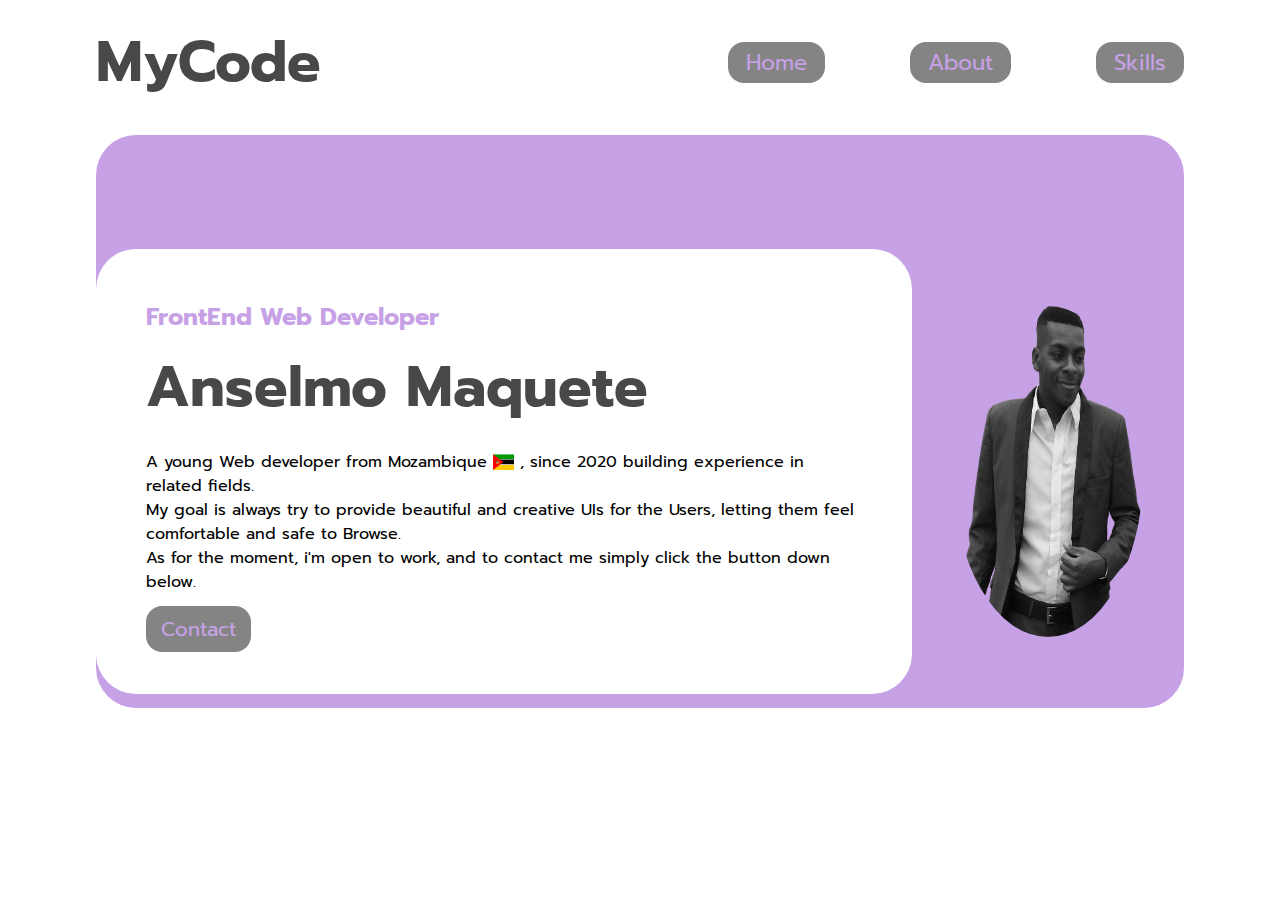
==== about.html @ 7c50158d "all markup done" ====
<!DOCTYPE html>
<html lang="en">
<head>
    <meta charset="UTF-8">
    <meta name="viewport" content="width=device-width,initial-scale=1">
    <link rel="preconnect" href="https://fonts.googleapis.com">
    <link rel="preconnect" href="https://fonts.gstatic.com" crossorigin>
    <link href="https://fonts.googleapis.com/css2?family=Prompt:wght@500&display=swap" rel="stylesheet">
    <link rel="stylesheet" href="css/style.css">
    <link rel="stylesheet" href="https://stackpath.bootstrapcdn.com/font-awesome/4.7.0/css/font-awesome.min.css">
    <link rel="shortcut icon" type="image/x-icon" href="icon.png"/>
    <link rel="stylesheet" href="css/flag-icon.css">
    <link rel="stylesheet" href="css/flag-icon.min.css">
    
    <title>About-AnselmoMaquete</title>
</head>
<body>

<!--Aqui inicia HEADER-->
    <header class="section">
        <div class="content header">
            <span class="span">MyCode</span>
            
            <a class="botao-baras">
                   <span id="abrir"><i class="fa fa-bars"></i> Navigate</span>
            </a>
            
            <div class="nav">
            <ul class="navigation-desk">
                <span id="fechar"><i class="fa fa-times"></i></span>
                <li><a href="index.html">Home</a></li>
                <li><a href="about.html">About</a></li>
                <li><a href="skills.html">Skills</a></li>
            </ul>
    
            </div>
                    </div>
    </header>
<!--Aqui termina HEADER-->
    
<!--Aqui inicia SOBRE-->
    <nav class="section aboutTest">
        
        <div class="content about">
            
            <div class="box-about">
                <h2>FrontEnd Web Developer</h2>
            
                <span class="span">
                Anselmo Maquete
                </span>
            
                <p class="about-paragrafo lead">A young Web developer from Mozambique <span class="flag-icon flag-icon-mz"></span> , since 2020 building experience in related fields. <br>My goal is always try to provide beautiful and creative UIs for the Users, letting them feel comfortable and safe to Browse. <br>As for the moment, i'm open to work, and to contact me simply click the button down below.</p>
            
                <a href="#" class="box-link" id="contacto">Contact</a>
            </div>
            
            <img src="images/aprovado.png" alt="" class="img-about">  
        </div>
       
    </nav>
<!--Aqui termina SOBRE-->

	<script src="jquery-3.5.1.min.js">
	</script>
    
    <script>
//abrir e fechar NAV
       $(window).ready(function(){
           
          $("#abrir, #fechar").click(function(e){
              e.preventDefault();
             
               $(".nav").toggleClass("active");
              
           });
           
           $('#contacto').click( function() { alert('EMAIL: Anselmolmaquete@gmail.com'); });
           
       });
           
	</script>
    
</body>
</html>
---- css/style.css ----
/*Inicializacao de ESTILOS*/
*{
    padding: 0;
    margin: 0;
    list-style: none;
    text-decoration: none;
    background-color: ;
    font-family: 'Prompt', sans-serif;
}

/*Estilos GERAIS*/
.section{
    float: left;
    width: 100%;
}
.content{
    width: 85%;
    margin: 0 auto;
}

/*Aqui inicia HEADER*/
.content.header{
    display: flex;
    flex-wrap: nowrap;
    align-items: center;
    justify-content: space-between;
    padding-top: 20px;
}

.span{
    font-size: 3.5em;
    font-weight: bolder;
    color: #484848;
}
#destaque{
    color: #c7a1e6;
}

ul{
    display: flex;
    flex-wrap: wrap;
}
ul>li:not(:last-of-type){
    margin-right: 85px; 
}
ul>li>a{
    color: #484848;
    font-size: 26px;
    transition: all 650ms ease;
}
ul>li>a:hover{
    color: #c7a1e6;
    transition: all 650ms ease;
}
/*Aqui termina HEADER*/

/*Aqui inicia INTRO*/
/*estilo PARA INTRO e SOBRE*/
.content.box, .content.about{
    display: flex;
    flex-wrap: nowrap;
    align-items: center;
    justify-content:space-around;
    padding-top: 100px;
}

h1{
    font-size: 4em;
    font-weight: bolder;
    margin-bottom: 45px;
}

.box-details{
    padding: 50px;
}

.box-paragrafo{
    margin-bottom: 20px;
}

.box-link{
    color: #c7a1e6;
    font-size: 20px;
    font-size: bold;
    background-color: #848484;
    padding: 8px 15px;
    border-radius: 16px;
    transition: all 400ms ease;
}
.box-link:hover{
    color: #fff;
    transition: all 400ms ease;
}

.img{
    width: 55%;
    float: right
}
/*Aqui termina INTRO*/

/*Aqui inicia SOBRE*/
h2{
    margin-bottom: 10px;
    color: #c7a1e6;
}

.box-about{
    padding: 50px;
    background-color: #fff;
    border-radius: 40px;
}
.section.aboutTest{
    margin-top: 30px;
}
.content.about{
    background-color: #c7a1e6;
    border-radius: 40px;
}

.about-paragrafo{
    margin-top: 20px;
    margin-bottom: 20px;
}

.img-about{
    width: 25%;
    border-radius: 50%;
    transform: scale(0.7);
    transition: all 300ms ease
}
.img-about:hover{
    transform: scale(0.8);
    transition: all 300ms ease;
    border-radius: 100%;
}
/*Aqui termina SOBRE*/

/*Aqui inicia HABILIDADES*/
#limheight {
    height: 250px; 
    -webkit-column-count: 3;
       -moz-column-count: 3;
            column-count: 3; 
}

#limheight li {
    display: inline-block;
}

.section.skills-box{
    margin-top: 30px;
}
.content.skills{
    background-color: #c7a1e6;
    border-radius: 40px;
}
.content.skills h1{
    text-align: center;
    color: #484848;
}

.skills-description{
    text-align: center;
    margin: 0px 0px 20px 0px;
}

.tentativa{
    font-size: 15px;
}
/*Aqui termina HABILIDADES*/


/*BREAKPOINTS*/
/* inicio TAMANHO MOBILE*/
@media (max-width: 768px){
    
    .botao-baras>span{
        font-size: 2em;
        color: #484848;
        font-weight: bolder;
    }
    .botao-baras>span:hover{
        cursor: pointer;
    }
    
    .nav{
        height: 100%;
        width: 200px;
        right: -100%;
        padding: 25px;
/*        background-color: #ccc;*/
        top: 0px;
        position: fixed;
        z-index: 10;
        background: rgba(60,60,60,0.65);
        transition: right 700ms linear;
    }
    
    .nav.active{
        right: 0px;
         transition: right 700ms linear;
    }
    
    
    ul>li{
        padding: 20px 55px;
        border-bottom: 1px solid #fff;
    }
    ul>li>a{
        color: #fff;
        font-size: 2em;
        font-weight: bolder;
    }
    ul>span>i{
        color: #fff;
    }
    .content.box{
        flex-direction: column-reverse;
        text-align: center;
        padding-top: 25px;
    }
    
    #limheight{
        height: 650px;
    }
    
    
}
/*fim TAMANHO MOBILE*/
    
/*inicio TAMANHO DESKTOP*/
@media (min-width: 769px){

 .botao-baras{
            display: none;
        }
    
    #fechar{
        display: none;
    }
    
    .navigation-desk>li{
        background-color: #848484;
        padding: 4px 18px;
        border-radius: 16px;
    }
    .navigation-desk>li>a{
        color: #c7a1e6;
        font-size: 22px
    }
    .navigation-desk>li>a:hover{
        color: #fff;
    }
    #cols{
    padding: 0px 250px;
}
        
}
/*fim TAMANHO DESKTOP*/
---- css/flag-icon.css ----
.flag-icon-background {
  background-size: contain;
  background-position: 50%;
  background-repeat: no-repeat;
}
.flag-icon {
  background-size: contain;
  background-position: 50%;
  background-repeat: no-repeat;
  position: relative;
  display: inline-block;
  width: 1.33333333em;
  line-height: 1em;
}
.flag-icon:before {
  content: "\00a0";
}
.flag-icon.flag-icon-squared {
  width: 1em;
}
.flag-icon-ad {
  background-image: url(../flags/4x3/ad.svg);
}
.flag-icon-ad.flag-icon-squared {
  background-image: url(../flags/1x1/ad.svg);
}
.flag-icon-ae {
  background-image: url(../flags/4x3/ae.svg);
}
.flag-icon-ae.flag-icon-squared {
  background-image: url(../flags/1x1/ae.svg);
}
.flag-icon-af {
  background-image: url(../flags/4x3/af.svg);
}
.flag-icon-af.flag-icon-squared {
  background-image: url(../flags/1x1/af.svg);
}
.flag-icon-ag {
  background-image: url(../flags/4x3/ag.svg);
}
.flag-icon-ag.flag-icon-squared {
  background-image: url(../flags/1x1/ag.svg);
}
.flag-icon-ai {
  background-image: url(../flags/4x3/ai.svg);
}
.flag-icon-ai.flag-icon-squared {
  background-image: url(../flags/1x1/ai.svg);
}
.flag-icon-al {
  background-image: url(../flags/4x3/al.svg);
}
.flag-icon-al.flag-icon-squared {
  background-image: url(../flags/1x1/al.svg);
}
.flag-icon-am {
  background-image: url(../flags/4x3/am.svg);
}
.flag-icon-am.flag-icon-squared {
  background-image: url(../flags/1x1/am.svg);
}
.flag-icon-ao {
  background-image: url(../flags/4x3/ao.svg);
}
.flag-icon-ao.flag-icon-squared {
  background-image: url(../flags/1x1/ao.svg);
}
.flag-icon-aq {
  background-image: url(../flags/4x3/aq.svg);
}
.flag-icon-aq.flag-icon-squared {
  background-image: url(../flags/1x1/aq.svg);
}
.flag-icon-ar {
  background-image: url(../flags/4x3/ar.svg);
}
.flag-icon-ar.flag-icon-squared {
  background-image: url(../flags/1x1/ar.svg);
}
.flag-icon-as {
  background-image: url(../flags/4x3/as.svg);
}
.flag-icon-as.flag-icon-squared {
  background-image: url(../flags/1x1/as.svg);
}
.flag-icon-at {
  background-image: url(../flags/4x3/at.svg);
}
.flag-icon-at.flag-icon-squared {
  background-image: url(../flags/1x1/at.svg);
}
.flag-icon-au {
  background-image: url(../flags/4x3/au.svg);
}
.flag-icon-au.flag-icon-squared {
  background-image: url(../flags/1x1/au.svg);
}
.flag-icon-aw {
  background-image: url(../flags/4x3/aw.svg);
}
.flag-icon-aw.flag-icon-squared {
  background-image: url(../flags/1x1/aw.svg);
}
.flag-icon-ax {
  background-image: url(../flags/4x3/ax.svg);
}
.flag-icon-ax.flag-icon-squared {
  background-image: url(../flags/1x1/ax.svg);
}
.flag-icon-az {
  background-image: url(../flags/4x3/az.svg);
}
.flag-icon-az.flag-icon-squared {
  background-image: url(../flags/1x1/az.svg);
}
.flag-icon-ba {
  background-image: url(../flags/4x3/ba.svg);
}
.flag-icon-ba.flag-icon-squared {
  background-image: url(../flags/1x1/ba.svg);
}
.flag-icon-bb {
  background-image: url(../flags/4x3/bb.svg);
}
.flag-icon-bb.flag-icon-squared {
  background-image: url(../flags/1x1/bb.svg);
}
.flag-icon-bd {
  background-image: url(../flags/4x3/bd.svg);
}
.flag-icon-bd.flag-icon-squared {
  background-image: url(../flags/1x1/bd.svg);
}
.flag-icon-be {
  background-image: url(../flags/4x3/be.svg);
}
.flag-icon-be.flag-icon-squared {
  background-image: url(../flags/1x1/be.svg);
}
.flag-icon-bf {
  background-image: url(../flags/4x3/bf.svg);
}
.flag-icon-bf.flag-icon-squared {
  background-image: url(../flags/1x1/bf.svg);
}
.flag-icon-bg {
  background-image: url(../flags/4x3/bg.svg);
}
.flag-icon-bg.flag-icon-squared {
  background-image: url(../flags/1x1/bg.svg);
}
.flag-icon-bh {
  background-image: url(../flags/4x3/bh.svg);
}
.flag-icon-bh.flag-icon-squared {
  background-image: url(../flags/1x1/bh.svg);
}
.flag-icon-bi {
  background-image: url(../flags/4x3/bi.svg);
}
.flag-icon-bi.flag-icon-squared {
  background-image: url(../flags/1x1/bi.svg);
}
.flag-icon-bj {
  background-image: url(../flags/4x3/bj.svg);
}
.flag-icon-bj.flag-icon-squared {
  background-image: url(../flags/1x1/bj.svg);
}
.flag-icon-bl {
  background-image: url(../flags/4x3/bl.svg);
}
.flag-icon-bl.flag-icon-squared {
  background-image: url(../flags/1x1/bl.svg);
}
.flag-icon-bm {
  background-image: url(../flags/4x3/bm.svg);
}
.flag-icon-bm.flag-icon-squared {
  background-image: url(../flags/1x1/bm.svg);
}
.flag-icon-bn {
  background-image: url(../flags/4x3/bn.svg);
}
.flag-icon-bn.flag-icon-squared {
  background-image: url(../flags/1x1/bn.svg);
}
.flag-icon-bo {
  background-image: url(../flags/4x3/bo.svg);
}
.flag-icon-bo.flag-icon-squared {
  background-image: url(../flags/1x1/bo.svg);
}
.flag-icon-bq {
  background-image: url(../flags/4x3/bq.svg);
}
.flag-icon-bq.flag-icon-squared {
  background-image: url(../flags/1x1/bq.svg);
}
.flag-icon-br {
  background-image: url(../flags/4x3/br.svg);
}
.flag-icon-br.flag-icon-squared {
  background-image: url(../flags/1x1/br.svg);
}
.flag-icon-bs {
  background-image: url(../flags/4x3/bs.svg);
}
.flag-icon-bs.flag-icon-squared {
  background-image: url(../flags/1x1/bs.svg);
}
.flag-icon-bt {
  background-image: url(../flags/4x3/bt.svg);
}
.flag-icon-bt.flag-icon-squared {
  background-image: url(../flags/1x1/bt.svg);
}
.flag-icon-bv {
  background-image: url(../flags/4x3/bv.svg);
}
.flag-icon-bv.flag-icon-squared {
  background-image: url(../flags/1x1/bv.svg);
}
.flag-icon-bw {
  background-image: url(../flags/4x3/bw.svg);
}
.flag-icon-bw.flag-icon-squared {
  background-image: url(../flags/1x1/bw.svg);
}
.flag-icon-by {
  background-image: url(../flags/4x3/by.svg);
}
.flag-icon-by.flag-icon-squared {
  background-image: url(../flags/1x1/by.svg);
}
.flag-icon-bz {
  background-image: url(../flags/4x3/bz.svg);
}
.flag-icon-bz.flag-icon-squared {
  background-image: url(../flags/1x1/bz.svg);
}
.flag-icon-ca {
  background-image: url(../flags/4x3/ca.svg);
}
.flag-icon-ca.flag-icon-squared {
  background-image: url(../flags/1x1/ca.svg);
}
.flag-icon-cc {
  background-image: url(../flags/4x3/cc.svg);
}
.flag-icon-cc.flag-icon-squared {
  background-image: url(../flags/1x1/cc.svg);
}
.flag-icon-cd {
  background-image: url(../flags/4x3/cd.svg);
}
.flag-icon-cd.flag-icon-squared {
  background-image: url(../flags/1x1/cd.svg);
}
.flag-icon-cf {
  background-image: url(../flags/4x3/cf.svg);
}
.flag-icon-cf.flag-icon-squared {
  background-image: url(../flags/1x1/cf.svg);
}
.flag-icon-cg {
  background-image: url(../flags/4x3/cg.svg);
}
.flag-icon-cg.flag-icon-squared {
  background-image: url(../flags/1x1/cg.svg);
}
.flag-icon-ch {
  background-image: url(../flags/4x3/ch.svg);
}
.flag-icon-ch.flag-icon-squared {
  background-image: url(../flags/1x1/ch.svg);
}
.flag-icon-ci {
  background-image: url(../flags/4x3/ci.svg);
}
.flag-icon-ci.flag-icon-squared {
  background-image: url(../flags/1x1/ci.svg);
}
.flag-icon-ck {
  background-image: url(../flags/4x3/ck.svg);
}
.flag-icon-ck.flag-icon-squared {
  background-image: url(../flags/1x1/ck.svg);
}
.flag-icon-cl {
  background-image: url(../flags/4x3/cl.svg);
}
.flag-icon-cl.flag-icon-squared {
  background-image: url(../flags/1x1/cl.svg);
}
.flag-icon-cm {
  background-image: url(../flags/4x3/cm.svg);
}
.flag-icon-cm.flag-icon-squared {
  background-image: url(../flags/1x1/cm.svg);
}
.flag-icon-cn {
  background-image: url(../flags/4x3/cn.svg);
}
.flag-icon-cn.flag-icon-squared {
  background-image: url(../flags/1x1/cn.svg);
}
.flag-icon-co {
  background-image: url(../flags/4x3/co.svg);
}
.flag-icon-co.flag-icon-squared {
  background-image: url(../flags/1x1/co.svg);
}
.flag-icon-cr {
  background-image: url(../flags/4x3/cr.svg);
}
.flag-icon-cr.flag-icon-squared {
  background-image: url(../flags/1x1/cr.svg);
}
.flag-icon-cu {
  background-image: url(../flags/4x3/cu.svg);
}
.flag-icon-cu.flag-icon-squared {
  background-image: url(../flags/1x1/cu.svg);
}
.flag-icon-cv {
  background-image: url(../flags/4x3/cv.svg);
}
.flag-icon-cv.flag-icon-squared {
  background-image: url(../flags/1x1/cv.svg);
}
.flag-icon-cw {
  background-image: url(../flags/4x3/cw.svg);
}
.flag-icon-cw.flag-icon-squared {
  background-image: url(../flags/1x1/cw.svg);
}
.flag-icon-cx {
  background-image: url(../flags/4x3/cx.svg);
}
.flag-icon-cx.flag-icon-squared {
  background-image: url(../flags/1x1/cx.svg);
}
.flag-icon-cy {
  background-image: url(../flags/4x3/cy.svg);
}
.flag-icon-cy.flag-icon-squared {
  background-image: url(../flags/1x1/cy.svg);
}
.flag-icon-cz {
  background-image: url(../flags/4x3/cz.svg);
}
.flag-icon-cz.flag-icon-squared {
  background-image: url(../flags/1x1/cz.svg);
}
.flag-icon-de {
  background-image: url(../flags/4x3/de.svg);
}
.flag-icon-de.flag-icon-squared {
  background-image: url(../flags/1x1/de.svg);
}
.flag-icon-dj {
  background-image: url(../flags/4x3/dj.svg);
}
.flag-icon-dj.flag-icon-squared {
  background-image: url(../flags/1x1/dj.svg);
}
.flag-icon-dk {
  background-image: url(../flags/4x3/dk.svg);
}
.flag-icon-dk.flag-icon-squared {
  background-image: url(../flags/1x1/dk.svg);
}
.flag-icon-dm {
  background-image: url(../flags/4x3/dm.svg);
}
.flag-icon-dm.flag-icon-squared {
  background-image: url(../flags/1x1/dm.svg);
}
.flag-icon-do {
  background-image: url(../flags/4x3/do.svg);
}
.flag-icon-do.flag-icon-squared {
  background-image: url(../flags/1x1/do.svg);
}
.flag-icon-dz {
  background-image: url(../flags/4x3/dz.svg);
}
.flag-icon-dz.flag-icon-squared {
  background-image: url(../flags/1x1/dz.svg);
}
.flag-icon-ec {
  background-image: url(../flags/4x3/ec.svg);
}
.flag-icon-ec.flag-icon-squared {
  background-image: url(../flags/1x1/ec.svg);
}
.flag-icon-ee {
  background-image: url(../flags/4x3/ee.svg);
}
.flag-icon-ee.flag-icon-squared {
  background-image: url(../flags/1x1/ee.svg);
}
.flag-icon-eg {
  background-image: url(../flags/4x3/eg.svg);
}
.flag-icon-eg.flag-icon-squared {
  background-image: url(../flags/1x1/eg.svg);
}
.flag-icon-eh {
  background-image: url(../flags/4x3/eh.svg);
}
.flag-icon-eh.flag-icon-squared {
  background-image: url(../flags/1x1/eh.svg);
}
.flag-icon-er {
  background-image: url(../flags/4x3/er.svg);
}
.flag-icon-er.flag-icon-squared {
  background-image: url(../flags/1x1/er.svg);
}
.flag-icon-es {
  background-image: url(../flags/4x3/es.svg);
}
.flag-icon-es.flag-icon-squared {
  background-image: url(../flags/1x1/es.svg);
}
.flag-icon-et {
  background-image: url(../flags/4x3/et.svg);
}
.flag-icon-et.flag-icon-squared {
  background-image: url(../flags/1x1/et.svg);
}
.flag-icon-fi {
  background-image: url(../flags/4x3/fi.svg);
}
.flag-icon-fi.flag-icon-squared {
  background-image: url(../flags/1x1/fi.svg);
}
.flag-icon-fj {
  background-image: url(../flags/4x3/fj.svg);
}
.flag-icon-fj.flag-icon-squared {
  background-image: url(../flags/1x1/fj.svg);
}
.flag-icon-fk {
  background-image: url(../flags/4x3/fk.svg);
}
.flag-icon-fk.flag-icon-squared {
  background-image: url(../flags/1x1/fk.svg);
}
.flag-icon-fm {
  background-image: url(../flags/4x3/fm.svg);
}
.flag-icon-fm.flag-icon-squared {
  background-image: url(../flags/1x1/fm.svg);
}
.flag-icon-fo {
  background-image: url(../flags/4x3/fo.svg);
}
.flag-icon-fo.flag-icon-squared {
  background-image: url(../flags/1x1/fo.svg);
}
.flag-icon-fr {
  background-image: url(../flags/4x3/fr.svg);
}
.flag-icon-fr.flag-icon-squared {
  background-image: url(../flags/1x1/fr.svg);
}
.flag-icon-ga {
  background-image: url(../flags/4x3/ga.svg);
}
.flag-icon-ga.flag-icon-squared {
  background-image: url(../flags/1x1/ga.svg);
}
.flag-icon-gb {
  background-image: url(../flags/4x3/gb.svg);
}
.flag-icon-gb.flag-icon-squared {
  background-image: url(../flags/1x1/gb.svg);
}
.flag-icon-gd {
  background-image: url(../flags/4x3/gd.svg);
}
.flag-icon-gd.flag-icon-squared {
  background-image: url(../flags/1x1/gd.svg);
}
.flag-icon-ge {
  background-image: url(../flags/4x3/ge.svg);
}
.flag-icon-ge.flag-icon-squared {
  background-image: url(../flags/1x1/ge.svg);
}
.flag-icon-gf {
  background-image: url(../flags/4x3/gf.svg);
}
.flag-icon-gf.flag-icon-squared {
  background-image: url(../flags/1x1/gf.svg);
}
.flag-icon-gg {
  background-image: url(../flags/4x3/gg.svg);
}
.flag-icon-gg.flag-icon-squared {
  background-image: url(../flags/1x1/gg.svg);
}
.flag-icon-gh {
  background-image: url(../flags/4x3/gh.svg);
}
.flag-icon-gh.flag-icon-squared {
  background-image: url(../flags/1x1/gh.svg);
}
.flag-icon-gi {
  background-image: url(../flags/4x3/gi.svg);
}
.flag-icon-gi.flag-icon-squared {
  background-image: url(../flags/1x1/gi.svg);
}
.flag-icon-gl {
  background-image: url(../flags/4x3/gl.svg);
}
.flag-icon-gl.flag-icon-squared {
  background-image: url(../flags/1x1/gl.svg);
}
.flag-icon-gm {
  background-image: url(../flags/4x3/gm.svg);
}
.flag-icon-gm.flag-icon-squared {
  background-image: url(../flags/1x1/gm.svg);
}
.flag-icon-gn {
  background-image: url(../flags/4x3/gn.svg);
}
.flag-icon-gn.flag-icon-squared {
  background-image: url(../flags/1x1/gn.svg);
}
.flag-icon-gp {
  background-image: url(../flags/4x3/gp.svg);
}
.flag-icon-gp.flag-icon-squared {
  background-image: url(../flags/1x1/gp.svg);
}
.flag-icon-gq {
  background-image: url(../flags/4x3/gq.svg);
}
.flag-icon-gq.flag-icon-squared {
  background-image: url(../flags/1x1/gq.svg);
}
.flag-icon-gr {
  background-image: url(../flags/4x3/gr.svg);
}
.flag-icon-gr.flag-icon-squared {
  background-image: url(../flags/1x1/gr.svg);
}
.flag-icon-gs {
  background-image: url(../flags/4x3/gs.svg);
}
.flag-icon-gs.flag-icon-squared {
  background-image: url(../flags/1x1/gs.svg);
}
.flag-icon-gt {
  background-image: url(../flags/4x3/gt.svg);
}
.flag-icon-gt.flag-icon-squared {
  background-image: url(../flags/1x1/gt.svg);
}
.flag-icon-gu {
  background-image: url(../flags/4x3/gu.svg);
}
.flag-icon-gu.flag-icon-squared {
  background-image: url(../flags/1x1/gu.svg);
}
.flag-icon-gw {
  background-image: url(../flags/4x3/gw.svg);
}
.flag-icon-gw.flag-icon-squared {
  background-image: url(../flags/1x1/gw.svg);
}
.flag-icon-gy {
  background-image: url(../flags/4x3/gy.svg);
}
.flag-icon-gy.flag-icon-squared {
  background-image: url(../flags/1x1/gy.svg);
}
.flag-icon-hk {
  background-image: url(../flags/4x3/hk.svg);
}
.flag-icon-hk.flag-icon-squared {
  background-image: url(../flags/1x1/hk.svg);
}
.flag-icon-hm {
  background-image: url(../flags/4x3/hm.svg);
}
.flag-icon-hm.flag-icon-squared {
  background-image: url(../flags/1x1/hm.svg);
}
.flag-icon-hn {
  background-image: url(../flags/4x3/hn.svg);
}
.flag-icon-hn.flag-icon-squared {
  background-image: url(../flags/1x1/hn.svg);
}
.flag-icon-hr {
  background-image: url(../flags/4x3/hr.svg);
}
.flag-icon-hr.flag-icon-squared {
  background-image: url(../flags/1x1/hr.svg);
}
.flag-icon-ht {
  background-image: url(../flags/4x3/ht.svg);
}
.flag-icon-ht.flag-icon-squared {
  background-image: url(../flags/1x1/ht.svg);
}
.flag-icon-hu {
  background-image: url(../flags/4x3/hu.svg);
}
.flag-icon-hu.flag-icon-squared {
  background-image: url(../flags/1x1/hu.svg);
}
.flag-icon-id {
  background-image: url(../flags/4x3/id.svg);
}
.flag-icon-id.flag-icon-squared {
  background-image: url(../flags/1x1/id.svg);
}
.flag-icon-ie {
  background-image: url(../flags/4x3/ie.svg);
}
.flag-icon-ie.flag-icon-squared {
  background-image: url(../flags/1x1/ie.svg);
}
.flag-icon-il {
  background-image: url(../flags/4x3/il.svg);
}
.flag-icon-il.flag-icon-squared {
  background-image: url(../flags/1x1/il.svg);
}
.flag-icon-im {
  background-image: url(../flags/4x3/im.svg);
}
.flag-icon-im.flag-icon-squared {
  background-image: url(../flags/1x1/im.svg);
}
.flag-icon-in {
  background-image: url(../flags/4x3/in.svg);
}
.flag-icon-in.flag-icon-squared {
  background-image: url(../flags/1x1/in.svg);
}
.flag-icon-io {
  background-image: url(../flags/4x3/io.svg);
}
.flag-icon-io.flag-icon-squared {
  background-image: url(../flags/1x1/io.svg);
}
.flag-icon-iq {
  background-image: url(../flags/4x3/iq.svg);
}
.flag-icon-iq.flag-icon-squared {
  background-image: url(../flags/1x1/iq.svg);
}
.flag-icon-ir {
  background-image: url(../flags/4x3/ir.svg);
}
.flag-icon-ir.flag-icon-squared {
  background-image: url(../flags/1x1/ir.svg);
}
.flag-icon-is {
  background-image: url(../flags/4x3/is.svg);
}
.flag-icon-is.flag-icon-squared {
  background-image: url(../flags/1x1/is.svg);
}
.flag-icon-it {
  background-image: url(../flags/4x3/it.svg);
}
.flag-icon-it.flag-icon-squared {
  background-image: url(../flags/1x1/it.svg);
}
.flag-icon-je {
  background-image: url(../flags/4x3/je.svg);
}
.flag-icon-je.flag-icon-squared {
  background-image: url(../flags/1x1/je.svg);
}
.flag-icon-jm {
  background-image: url(../flags/4x3/jm.svg);
}
.flag-icon-jm.flag-icon-squared {
  background-image: url(../flags/1x1/jm.svg);
}
.flag-icon-jo {
  background-image: url(../flags/4x3/jo.svg);
}
.flag-icon-jo.flag-icon-squared {
  background-image: url(../flags/1x1/jo.svg);
}
.flag-icon-jp {
  background-image: url(../flags/4x3/jp.svg);
}
.flag-icon-jp.flag-icon-squared {
  background-image: url(../flags/1x1/jp.svg);
}
.flag-icon-ke {
  background-image: url(../flags/4x3/ke.svg);
}
.flag-icon-ke.flag-icon-squared {
  background-image: url(../flags/1x1/ke.svg);
}
.flag-icon-kg {
  background-image: url(../flags/4x3/kg.svg);
}
.flag-icon-kg.flag-icon-squared {
  background-image: url(../flags/1x1/kg.svg);
}
.flag-icon-kh {
  background-image: url(../flags/4x3/kh.svg);
}
.flag-icon-kh.flag-icon-squared {
  background-image: url(../flags/1x1/kh.svg);
}
.flag-icon-ki {
  background-image: url(../flags/4x3/ki.svg);
}
.flag-icon-ki.flag-icon-squared {
  background-image: url(../flags/1x1/ki.svg);
}
.flag-icon-km {
  background-image: url(../flags/4x3/km.svg);
}
.flag-icon-km.flag-icon-squared {
  background-image: url(../flags/1x1/km.svg);
}
.flag-icon-kn {
  background-image: url(../flags/4x3/kn.svg);
}
.flag-icon-kn.flag-icon-squared {
  background-image: url(../flags/1x1/kn.svg);
}
.flag-icon-kp {
  background-image: url(../flags/4x3/kp.svg);
}
.flag-icon-kp.flag-icon-squared {
  background-image: url(../flags/1x1/kp.svg);
}
.flag-icon-kr {
  background-image: url(../flags/4x3/kr.svg);
}
.flag-icon-kr.flag-icon-squared {
  background-image: url(../flags/1x1/kr.svg);
}
.flag-icon-kw {
  background-image: url(../flags/4x3/kw.svg);
}
.flag-icon-kw.flag-icon-squared {
  background-image: url(../flags/1x1/kw.svg);
}
.flag-icon-ky {
  background-image: url(../flags/4x3/ky.svg);
}
.flag-icon-ky.flag-icon-squared {
  background-image: url(../flags/1x1/ky.svg);
}
.flag-icon-kz {
  background-image: url(../flags/4x3/kz.svg);
}
.flag-icon-kz.flag-icon-squared {
  background-image: url(../flags/1x1/kz.svg);
}
.flag-icon-la {
  background-image: url(../flags/4x3/la.svg);
}
.flag-icon-la.flag-icon-squared {
  background-image: url(../flags/1x1/la.svg);
}
.flag-icon-lb {
  background-image: url(../flags/4x3/lb.svg);
}
.flag-icon-lb.flag-icon-squared {
  background-image: url(../flags/1x1/lb.svg);
}
.flag-icon-lc {
  background-image: url(../flags/4x3/lc.svg);
}
.flag-icon-lc.flag-icon-squared {
  background-image: url(../flags/1x1/lc.svg);
}
.flag-icon-li {
  background-image: url(../flags/4x3/li.svg);
}
.flag-icon-li.flag-icon-squared {
  background-image: url(../flags/1x1/li.svg);
}
.flag-icon-lk {
  background-image: url(../flags/4x3/lk.svg);
}
.flag-icon-lk.flag-icon-squared {
  background-image: url(../flags/1x1/lk.svg);
}
.flag-icon-lr {
  background-image: url(../flags/4x3/lr.svg);
}
.flag-icon-lr.flag-icon-squared {
  background-image: url(../flags/1x1/lr.svg);
}
.flag-icon-ls {
  background-image: url(../flags/4x3/ls.svg);
}
.flag-icon-ls.flag-icon-squared {
  background-image: url(../flags/1x1/ls.svg);
}
.flag-icon-lt {
  background-image: url(../flags/4x3/lt.svg);
}
.flag-icon-lt.flag-icon-squared {
  background-image: url(../flags/1x1/lt.svg);
}
.flag-icon-lu {
  background-image: url(../flags/4x3/lu.svg);
}
.flag-icon-lu.flag-icon-squared {
  background-image: url(../flags/1x1/lu.svg);
}
.flag-icon-lv {
  background-image: url(../flags/4x3/lv.svg);
}
.flag-icon-lv.flag-icon-squared {
  background-image: url(../flags/1x1/lv.svg);
}
.flag-icon-ly {
  background-image: url(../flags/4x3/ly.svg);
}
.flag-icon-ly.flag-icon-squared {
  background-image: url(../flags/1x1/ly.svg);
}
.flag-icon-ma {
  background-image: url(../flags/4x3/ma.svg);
}
.flag-icon-ma.flag-icon-squared {
  background-image: url(../flags/1x1/ma.svg);
}
.flag-icon-mc {
  background-image: url(../flags/4x3/mc.svg);
}
.flag-icon-mc.flag-icon-squared {
  background-image: url(../flags/1x1/mc.svg);
}
.flag-icon-md {
  background-image: url(../flags/4x3/md.svg);
}
.flag-icon-md.flag-icon-squared {
  background-image: url(../flags/1x1/md.svg);
}
.flag-icon-me {
  background-image: url(../flags/4x3/me.svg);
}
.flag-icon-me.flag-icon-squared {
  background-image: url(../flags/1x1/me.svg);
}
.flag-icon-mf {
  background-image: url(../flags/4x3/mf.svg);
}
.flag-icon-mf.flag-icon-squared {
  background-image: url(../flags/1x1/mf.svg);
}
.flag-icon-mg {
  background-image: url(../flags/4x3/mg.svg);
}
.flag-icon-mg.flag-icon-squared {
  background-image: url(../flags/1x1/mg.svg);
}
.flag-icon-mh {
  background-image: url(../flags/4x3/mh.svg);
}
.flag-icon-mh.flag-icon-squared {
  background-image: url(../flags/1x1/mh.svg);
}
.flag-icon-mk {
  background-image: url(../flags/4x3/mk.svg);
}
.flag-icon-mk.flag-icon-squared {
  background-image: url(../flags/1x1/mk.svg);
}
.flag-icon-ml {
  background-image: url(../flags/4x3/ml.svg);
}
.flag-icon-ml.flag-icon-squared {
  background-image: url(../flags/1x1/ml.svg);
}
.flag-icon-mm {
  background-image: url(../flags/4x3/mm.svg);
}
.flag-icon-mm.flag-icon-squared {
  background-image: url(../flags/1x1/mm.svg);
}
.flag-icon-mn {
  background-image: url(../flags/4x3/mn.svg);
}
.flag-icon-mn.flag-icon-squared {
  background-image: url(../flags/1x1/mn.svg);
}
.flag-icon-mo {
  background-image: url(../flags/4x3/mo.svg);
}
.flag-icon-mo.flag-icon-squared {
  background-image: url(../flags/1x1/mo.svg);
}
.flag-icon-mp {
  background-image: url(../flags/4x3/mp.svg);
}
.flag-icon-mp.flag-icon-squared {
  background-image: url(../flags/1x1/mp.svg);
}
.flag-icon-mq {
  background-image: url(../flags/4x3/mq.svg);
}
.flag-icon-mq.flag-icon-squared {
  background-image: url(../flags/1x1/mq.svg);
}
.flag-icon-mr {
  background-image: url(../flags/4x3/mr.svg);
}
.flag-icon-mr.flag-icon-squared {
  background-image: url(../flags/1x1/mr.svg);
}
.flag-icon-ms {
  background-image: url(../flags/4x3/ms.svg);
}
.flag-icon-ms.flag-icon-squared {
  background-image: url(../flags/1x1/ms.svg);
}
.flag-icon-mt {
  background-image: url(../flags/4x3/mt.svg);
}
.flag-icon-mt.flag-icon-squared {
  background-image: url(../flags/1x1/mt.svg);
}
.flag-icon-mu {
  background-image: url(../flags/4x3/mu.svg);
}
.flag-icon-mu.flag-icon-squared {
  background-image: url(../flags/1x1/mu.svg);
}
.flag-icon-mv {
  background-image: url(../flags/4x3/mv.svg);
}
.flag-icon-mv.flag-icon-squared {
  background-image: url(../flags/1x1/mv.svg);
}
.flag-icon-mw {
  background-image: url(../flags/4x3/mw.svg);
}
.flag-icon-mw.flag-icon-squared {
  background-image: url(../flags/1x1/mw.svg);
}
.flag-icon-mx {
  background-image: url(../flags/4x3/mx.svg);
}
.flag-icon-mx.flag-icon-squared {
  background-image: url(../flags/1x1/mx.svg);
}
.flag-icon-my {
  background-image: url(../flags/4x3/my.svg);
}
.flag-icon-my.flag-icon-squared {
  background-image: url(../flags/1x1/my.svg);
}
.flag-icon-mz {
  background-image: url(../flags/4x3/mz.svg);
}
.flag-icon-mz.flag-icon-squared {
  background-image: url(../flags/1x1/mz.svg);
}
.flag-icon-na {
  background-image: url(../flags/4x3/na.svg);
}
.flag-icon-na.flag-icon-squared {
  background-image: url(../flags/1x1/na.svg);
}
.flag-icon-nc {
  background-image: url(../flags/4x3/nc.svg);
}
.flag-icon-nc.flag-icon-squared {
  background-image: url(../flags/1x1/nc.svg);
}
.flag-icon-ne {
  background-image: url(../flags/4x3/ne.svg);
}
.flag-icon-ne.flag-icon-squared {
  background-image: url(../flags/1x1/ne.svg);
}
.flag-icon-nf {
  background-image: url(../flags/4x3/nf.svg);
}
.flag-icon-nf.flag-icon-squared {
  background-image: url(../flags/1x1/nf.svg);
}
.flag-icon-ng {
  background-image: url(../flags/4x3/ng.svg);
}
.flag-icon-ng.flag-icon-squared {
  background-image: url(../flags/1x1/ng.svg);
}
.flag-icon-ni {
  background-image: url(../flags/4x3/ni.svg);
}
.flag-icon-ni.flag-icon-squared {
  background-image: url(../flags/1x1/ni.svg);
}
.flag-icon-nl {
  background-image: url(../flags/4x3/nl.svg);
}
.flag-icon-nl.flag-icon-squared {
  background-image: url(../flags/1x1/nl.svg);
}
.flag-icon-no {
  background-image: url(../flags/4x3/no.svg);
}
.flag-icon-no.flag-icon-squared {
  background-image: url(../flags/1x1/no.svg);
}
.flag-icon-np {
  background-image: url(../flags/4x3/np.svg);
}
.flag-icon-np.flag-icon-squared {
  background-image: url(../flags/1x1/np.svg);
}
.flag-icon-nr {
  background-image: url(../flags/4x3/nr.svg);
}
.flag-icon-nr.flag-icon-squared {
  background-image: url(../flags/1x1/nr.svg);
}
.flag-icon-nu {
  background-image: url(../flags/4x3/nu.svg);
}
.flag-icon-nu.flag-icon-squared {
  background-image: url(../flags/1x1/nu.svg);
}
.flag-icon-nz {
  background-image: url(../flags/4x3/nz.svg);
}
.flag-icon-nz.flag-icon-squared {
  background-image: url(../flags/1x1/nz.svg);
}
.flag-icon-om {
  background-image: url(../flags/4x3/om.svg);
}
.flag-icon-om.flag-icon-squared {
  background-image: url(../flags/1x1/om.svg);
}
.flag-icon-pa {
  background-image: url(../flags/4x3/pa.svg);
}
.flag-icon-pa.flag-icon-squared {
  background-image: url(../flags/1x1/pa.svg);
}
.flag-icon-pe {
  background-image: url(../flags/4x3/pe.svg);
}
.flag-icon-pe.flag-icon-squared {
  background-image: url(../flags/1x1/pe.svg);
}
.flag-icon-pf {
  background-image: url(../flags/4x3/pf.svg);
}
.flag-icon-pf.flag-icon-squared {
  background-image: url(../flags/1x1/pf.svg);
}
.flag-icon-pg {
  background-image: url(../flags/4x3/pg.svg);
}
.flag-icon-pg.flag-icon-squared {
  background-image: url(../flags/1x1/pg.svg);
}
.flag-icon-ph {
  background-image: url(../flags/4x3/ph.svg);
}
.flag-icon-ph.flag-icon-squared {
  background-image: url(../flags/1x1/ph.svg);
}
.flag-icon-pk {
  background-image: url(../flags/4x3/pk.svg);
}
.flag-icon-pk.flag-icon-squared {
  background-image: url(../flags/1x1/pk.svg);
}
.flag-icon-pl {
  background-image: url(../flags/4x3/pl.svg);
}
.flag-icon-pl.flag-icon-squared {
  background-image: url(../flags/1x1/pl.svg);
}
.flag-icon-pm {
  background-image: url(../flags/4x3/pm.svg);
}
.flag-icon-pm.flag-icon-squared {
  background-image: url(../flags/1x1/pm.svg);
}
.flag-icon-pn {
  background-image: url(../flags/4x3/pn.svg);
}
.flag-icon-pn.flag-icon-squared {
  background-image: url(../flags/1x1/pn.svg);
}
.flag-icon-pr {
  background-image: url(../flags/4x3/pr.svg);
}
.flag-icon-pr.flag-icon-squared {
  background-image: url(../flags/1x1/pr.svg);
}
.flag-icon-ps {
  background-image: url(../flags/4x3/ps.svg);
}
.flag-icon-ps.flag-icon-squared {
  background-image: url(../flags/1x1/ps.svg);
}
.flag-icon-pt {
  background-image: url(../flags/4x3/pt.svg);
}
.flag-icon-pt.flag-icon-squared {
  background-image: url(../flags/1x1/pt.svg);
}
.flag-icon-pw {
  background-image: url(../flags/4x3/pw.svg);
}
.flag-icon-pw.flag-icon-squared {
  background-image: url(../flags/1x1/pw.svg);
}
.flag-icon-py {
  background-image: url(../flags/4x3/py.svg);
}
.flag-icon-py.flag-icon-squared {
  background-image: url(../flags/1x1/py.svg);
}
.flag-icon-qa {
  background-image: url(../flags/4x3/qa.svg);
}
.flag-icon-qa.flag-icon-squared {
  background-image: url(../flags/1x1/qa.svg);
}
.flag-icon-re {
  background-image: url(../flags/4x3/re.svg);
}
.flag-icon-re.flag-icon-squared {
  background-image: url(../flags/1x1/re.svg);
}
.flag-icon-ro {
  background-image: url(../flags/4x3/ro.svg);
}
.flag-icon-ro.flag-icon-squared {
  background-image: url(../flags/1x1/ro.svg);
}
.flag-icon-rs {
  background-image: url(../flags/4x3/rs.svg);
}
.flag-icon-rs.flag-icon-squared {
  background-image: url(../flags/1x1/rs.svg);
}
.flag-icon-ru {
  background-image: url(../flags/4x3/ru.svg);
}
.flag-icon-ru.flag-icon-squared {
  background-image: url(../flags/1x1/ru.svg);
}
.flag-icon-rw {
  background-image: url(../flags/4x3/rw.svg);
}
.flag-icon-rw.flag-icon-squared {
  background-image: url(../flags/1x1/rw.svg);
}
.flag-icon-sa {
  background-image: url(../flags/4x3/sa.svg);
}
.flag-icon-sa.flag-icon-squared {
  background-image: url(../flags/1x1/sa.svg);
}
.flag-icon-sb {
  background-image: url(../flags/4x3/sb.svg);
}
.flag-icon-sb.flag-icon-squared {
  background-image: url(../flags/1x1/sb.svg);
}
.flag-icon-sc {
  background-image: url(../flags/4x3/sc.svg);
}
.flag-icon-sc.flag-icon-squared {
  background-image: url(../flags/1x1/sc.svg);
}
.flag-icon-sd {
  background-image: url(../flags/4x3/sd.svg);
}
.flag-icon-sd.flag-icon-squared {
  background-image: url(../flags/1x1/sd.svg);
}
.flag-icon-se {
  background-image: url(../flags/4x3/se.svg);
}
.flag-icon-se.flag-icon-squared {
  background-image: url(../flags/1x1/se.svg);
}
.flag-icon-sg {
  background-image: url(../flags/4x3/sg.svg);
}
.flag-icon-sg.flag-icon-squared {
  background-image: url(../flags/1x1/sg.svg);
}
.flag-icon-sh {
  background-image: url(../flags/4x3/sh.svg);
}
.flag-icon-sh.flag-icon-squared {
  background-image: url(../flags/1x1/sh.svg);
}
.flag-icon-si {
  background-image: url(../flags/4x3/si.svg);
}
.flag-icon-si.flag-icon-squared {
  background-image: url(../flags/1x1/si.svg);
}
.flag-icon-sj {
  background-image: url(../flags/4x3/sj.svg);
}
.flag-icon-sj.flag-icon-squared {
  background-image: url(../flags/1x1/sj.svg);
}
.flag-icon-sk {
  background-image: url(../flags/4x3/sk.svg);
}
.flag-icon-sk.flag-icon-squared {
  background-image: url(../flags/1x1/sk.svg);
}
.flag-icon-sl {
  background-image: url(../flags/4x3/sl.svg);
}
.flag-icon-sl.flag-icon-squared {
  background-image: url(../flags/1x1/sl.svg);
}
.flag-icon-sm {
  background-image: url(../flags/4x3/sm.svg);
}
.flag-icon-sm.flag-icon-squared {
  background-image: url(../flags/1x1/sm.svg);
}
.flag-icon-sn {
  background-image: url(../flags/4x3/sn.svg);
}
.flag-icon-sn.flag-icon-squared {
  background-image: url(../flags/1x1/sn.svg);
}
.flag-icon-so {
  background-image: url(../flags/4x3/so.svg);
}
.flag-icon-so.flag-icon-squared {
  background-image: url(../flags/1x1/so.svg);
}
.flag-icon-sr {
  background-image: url(../flags/4x3/sr.svg);
}
.flag-icon-sr.flag-icon-squared {
  background-image: url(../flags/1x1/sr.svg);
}
.flag-icon-ss {
  background-image: url(../flags/4x3/ss.svg);
}
.flag-icon-ss.flag-icon-squared {
  background-image: url(../flags/1x1/ss.svg);
}
.flag-icon-st {
  background-image: url(../flags/4x3/st.svg);
}
.flag-icon-st.flag-icon-squared {
  background-image: url(../flags/1x1/st.svg);
}
.flag-icon-sv {
  background-image: url(../flags/4x3/sv.svg);
}
.flag-icon-sv.flag-icon-squared {
  background-image: url(../flags/1x1/sv.svg);
}
.flag-icon-sx {
  background-image: url(../flags/4x3/sx.svg);
}
.flag-icon-sx.flag-icon-squared {
  background-image: url(../flags/1x1/sx.svg);
}
.flag-icon-sy {
  background-image: url(../flags/4x3/sy.svg);
}
.flag-icon-sy.flag-icon-squared {
  background-image: url(../flags/1x1/sy.svg);
}
.flag-icon-sz {
  background-image: url(../flags/4x3/sz.svg);
}
.flag-icon-sz.flag-icon-squared {
  background-image: url(../flags/1x1/sz.svg);
}
.flag-icon-tc {
  background-image: url(../flags/4x3/tc.svg);
}
.flag-icon-tc.flag-icon-squared {
  background-image: url(../flags/1x1/tc.svg);
}
.flag-icon-td {
  background-image: url(../flags/4x3/td.svg);
}
.flag-icon-td.flag-icon-squared {
  background-image: url(../flags/1x1/td.svg);
}
.flag-icon-tf {
  background-image: url(../flags/4x3/tf.svg);
}
.flag-icon-tf.flag-icon-squared {
  background-image: url(../flags/1x1/tf.svg);
}
.flag-icon-tg {
  background-image: url(../flags/4x3/tg.svg);
}
.flag-icon-tg.flag-icon-squared {
  background-image: url(../flags/1x1/tg.svg);
}
.flag-icon-th {
  background-image: url(../flags/4x3/th.svg);
}
.flag-icon-th.flag-icon-squared {
  background-image: url(../flags/1x1/th.svg);
}
.flag-icon-tj {
  background-image: url(../flags/4x3/tj.svg);
}
.flag-icon-tj.flag-icon-squared {
  background-image: url(../flags/1x1/tj.svg);
}
.flag-icon-tk {
  background-image: url(../flags/4x3/tk.svg);
}
.flag-icon-tk.flag-icon-squared {
  background-image: url(../flags/1x1/tk.svg);
}
.flag-icon-tl {
  background-image: url(../flags/4x3/tl.svg);
}
.flag-icon-tl.flag-icon-squared {
  background-image: url(../flags/1x1/tl.svg);
}
.flag-icon-tm {
  background-image: url(../flags/4x3/tm.svg);
}
.flag-icon-tm.flag-icon-squared {
  background-image: url(../flags/1x1/tm.svg);
}
.flag-icon-tn {
  background-image: url(../flags/4x3/tn.svg);
}
.flag-icon-tn.flag-icon-squared {
  background-image: url(../flags/1x1/tn.svg);
}
.flag-icon-to {
  background-image: url(../flags/4x3/to.svg);
}
.flag-icon-to.flag-icon-squared {
  background-image: url(../flags/1x1/to.svg);
}
.flag-icon-tr {
  background-image: url(../flags/4x3/tr.svg);
}
.flag-icon-tr.flag-icon-squared {
  background-image: url(../flags/1x1/tr.svg);
}
.flag-icon-tt {
  background-image: url(../flags/4x3/tt.svg);
}
.flag-icon-tt.flag-icon-squared {
  background-image: url(../flags/1x1/tt.svg);
}
.flag-icon-tv {
  background-image: url(../flags/4x3/tv.svg);
}
.flag-icon-tv.flag-icon-squared {
  background-image: url(../flags/1x1/tv.svg);
}
.flag-icon-tw {
  background-image: url(../flags/4x3/tw.svg);
}
.flag-icon-tw.flag-icon-squared {
  background-image: url(../flags/1x1/tw.svg);
}
.flag-icon-tz {
  background-image: url(../flags/4x3/tz.svg);
}
.flag-icon-tz.flag-icon-squared {
  background-image: url(../flags/1x1/tz.svg);
}
.flag-icon-ua {
  background-image: url(../flags/4x3/ua.svg);
}
.flag-icon-ua.flag-icon-squared {
  background-image: url(../flags/1x1/ua.svg);
}
.flag-icon-ug {
  background-image: url(../flags/4x3/ug.svg);
}
.flag-icon-ug.flag-icon-squared {
  background-image: url(../flags/1x1/ug.svg);
}
.flag-icon-um {
  background-image: url(../flags/4x3/um.svg);
}
.flag-icon-um.flag-icon-squared {
  background-image: url(../flags/1x1/um.svg);
}
.flag-icon-us {
  background-image: url(../flags/4x3/us.svg);
}
.flag-icon-us.flag-icon-squared {
  background-image: url(../flags/1x1/us.svg);
}
.flag-icon-uy {
  background-image: url(../flags/4x3/uy.svg);
}
.flag-icon-uy.flag-icon-squared {
  background-image: url(../flags/1x1/uy.svg);
}
.flag-icon-uz {
  background-image: url(../flags/4x3/uz.svg);
}
.flag-icon-uz.flag-icon-squared {
  background-image: url(../flags/1x1/uz.svg);
}
.flag-icon-va {
  background-image: url(../flags/4x3/va.svg);
}
.flag-icon-va.flag-icon-squared {
  background-image: url(../flags/1x1/va.svg);
}
.flag-icon-vc {
  background-image: url(../flags/4x3/vc.svg);
}
.flag-icon-vc.flag-icon-squared {
  background-image: url(../flags/1x1/vc.svg);
}
.flag-icon-ve {
  background-image: url(../flags/4x3/ve.svg);
}
.flag-icon-ve.flag-icon-squared {
  background-image: url(../flags/1x1/ve.svg);
}
.flag-icon-vg {
  background-image: url(../flags/4x3/vg.svg);
}
.flag-icon-vg.flag-icon-squared {
  background-image: url(../flags/1x1/vg.svg);
}
.flag-icon-vi {
  background-image: url(../flags/4x3/vi.svg);
}
.flag-icon-vi.flag-icon-squared {
  background-image: url(../flags/1x1/vi.svg);
}
.flag-icon-vn {
  background-image: url(../flags/4x3/vn.svg);
}
.flag-icon-vn.flag-icon-squared {
  background-image: url(../flags/1x1/vn.svg);
}
.flag-icon-vu {
  background-image: url(../flags/4x3/vu.svg);
}
.flag-icon-vu.flag-icon-squared {
  background-image: url(../flags/1x1/vu.svg);
}
.flag-icon-wf {
  background-image: url(../flags/4x3/wf.svg);
}
.flag-icon-wf.flag-icon-squared {
  background-image: url(../flags/1x1/wf.svg);
}
.flag-icon-ws {
  background-image: url(../flags/4x3/ws.svg);
}
.flag-icon-ws.flag-icon-squared {
  background-image: url(../flags/1x1/ws.svg);
}
.flag-icon-ye {
  background-image: url(../flags/4x3/ye.svg);
}
.flag-icon-ye.flag-icon-squared {
  background-image: url(../flags/1x1/ye.svg);
}
.flag-icon-yt {
  background-image: url(../flags/4x3/yt.svg);
}
.flag-icon-yt.flag-icon-squared {
  background-image: url(../flags/1x1/yt.svg);
}
.flag-icon-za {
  background-image: url(../flags/4x3/za.svg);
}
.flag-icon-za.flag-icon-squared {
  background-image: url(../flags/1x1/za.svg);
}
.flag-icon-zm {
  background-image: url(../flags/4x3/zm.svg);
}
.flag-icon-zm.flag-icon-squared {
  background-image: url(../flags/1x1/zm.svg);
}
.flag-icon-zw {
  background-image: url(../flags/4x3/zw.svg);
}
.flag-icon-zw.flag-icon-squared {
  background-image: url(../flags/1x1/zw.svg);
}
.flag-icon-es-ct {
  background-image: url(../flags/4x3/es-ct.svg);
}
.flag-icon-es-ct.flag-icon-squared {
  background-image: url(../flags/1x1/es-ct.svg);
}
.flag-icon-es-ga {
  background-image: url(../flags/4x3/es-ga.svg);
}
.flag-icon-es-ga.flag-icon-squared {
  background-image: url(../flags/1x1/es-ga.svg);
}
.flag-icon-eu {
  background-image: url(../flags/4x3/eu.svg);
}
.flag-icon-eu.flag-icon-squared {
  background-image: url(../flags/1x1/eu.svg);
}
.flag-icon-gb-eng {
  background-image: url(../flags/4x3/gb-eng.svg);
}
.flag-icon-gb-eng.flag-icon-squared {
  background-image: url(../flags/1x1/gb-eng.svg);
}
.flag-icon-gb-nir {
  background-image: url(../flags/4x3/gb-nir.svg);
}
.flag-icon-gb-nir.flag-icon-squared {
  background-image: url(../flags/1x1/gb-nir.svg);
}
.flag-icon-gb-sct {
  background-image: url(../flags/4x3/gb-sct.svg);
}
.flag-icon-gb-sct.flag-icon-squared {
  background-image: url(../flags/1x1/gb-sct.svg);
}
.flag-icon-gb-wls {
  background-image: url(../flags/4x3/gb-wls.svg);
}
.flag-icon-gb-wls.flag-icon-squared {
  background-image: url(../flags/1x1/gb-wls.svg);
}
.flag-icon-un {
  background-image: url(../flags/4x3/un.svg);
}
.flag-icon-un.flag-icon-squared {
  background-image: url(../flags/1x1/un.svg);
}
.flag-icon-xk {
  background-image: url(../flags/4x3/xk.svg);
}
.flag-icon-xk.flag-icon-squared {
  background-image: url(../flags/1x1/xk.svg);
}
---- css/flag-icon.min.css ----
.flag-icon-background{background-size:contain;background-position:50%;background-repeat:no-repeat}.flag-icon{background-size:contain;background-position:50%;background-repeat:no-repeat;position:relative;display:inline-block;width:1.33333333em;line-height:1em}.flag-icon:before{content:'\00a0'}.flag-icon.flag-icon-squared{width:1em}.flag-icon-ad{background-image:url(../flags/4x3/ad.svg)}.flag-icon-ad.flag-icon-squared{background-image:url(../flags/1x1/ad.svg)}.flag-icon-ae{background-image:url(../flags/4x3/ae.svg)}.flag-icon-ae.flag-icon-squared{background-image:url(../flags/1x1/ae.svg)}.flag-icon-af{background-image:url(../flags/4x3/af.svg)}.flag-icon-af.flag-icon-squared{background-image:url(../flags/1x1/af.svg)}.flag-icon-ag{background-image:url(../flags/4x3/ag.svg)}.flag-icon-ag.flag-icon-squared{background-image:url(../flags/1x1/ag.svg)}.flag-icon-ai{background-image:url(../flags/4x3/ai.svg)}.flag-icon-ai.flag-icon-squared{background-image:url(../flags/1x1/ai.svg)}.flag-icon-al{background-image:url(../flags/4x3/al.svg)}.flag-icon-al.flag-icon-squared{background-image:url(../flags/1x1/al.svg)}.flag-icon-am{background-image:url(../flags/4x3/am.svg)}.flag-icon-am.flag-icon-squared{background-image:url(../flags/1x1/am.svg)}.flag-icon-ao{background-image:url(../flags/4x3/ao.svg)}.flag-icon-ao.flag-icon-squared{background-image:url(../flags/1x1/ao.svg)}.flag-icon-aq{background-image:url(../flags/4x3/aq.svg)}.flag-icon-aq.flag-icon-squared{background-image:url(../flags/1x1/aq.svg)}.flag-icon-ar{background-image:url(../flags/4x3/ar.svg)}.flag-icon-ar.flag-icon-squared{background-image:url(../flags/1x1/ar.svg)}.flag-icon-as{background-image:url(../flags/4x3/as.svg)}.flag-icon-as.flag-icon-squared{background-image:url(../flags/1x1/as.svg)}.flag-icon-at{background-image:url(../flags/4x3/at.svg)}.flag-icon-at.flag-icon-squared{background-image:url(../flags/1x1/at.svg)}.flag-icon-au{background-image:url(../flags/4x3/au.svg)}.flag-icon-au.flag-icon-squared{background-image:url(../flags/1x1/au.svg)}.flag-icon-aw{background-image:url(../flags/4x3/aw.svg)}.flag-icon-aw.flag-icon-squared{background-image:url(../flags/1x1/aw.svg)}.flag-icon-ax{background-image:url(../flags/4x3/ax.svg)}.flag-icon-ax.flag-icon-squared{background-image:url(../flags/1x1/ax.svg)}.flag-icon-az{background-image:url(../flags/4x3/az.svg)}.flag-icon-az.flag-icon-squared{background-image:url(../flags/1x1/az.svg)}.flag-icon-ba{background-image:url(../flags/4x3/ba.svg)}.flag-icon-ba.flag-icon-squared{background-image:url(../flags/1x1/ba.svg)}.flag-icon-bb{background-image:url(../flags/4x3/bb.svg)}.flag-icon-bb.flag-icon-squared{background-image:url(../flags/1x1/bb.svg)}.flag-icon-bd{background-image:url(../flags/4x3/bd.svg)}.flag-icon-bd.flag-icon-squared{background-image:url(../flags/1x1/bd.svg)}.flag-icon-be{background-image:url(../flags/4x3/be.svg)}.flag-icon-be.flag-icon-squared{background-image:url(../flags/1x1/be.svg)}.flag-icon-bf{background-image:url(../flags/4x3/bf.svg)}.flag-icon-bf.flag-icon-squared{background-image:url(../flags/1x1/bf.svg)}.flag-icon-bg{background-image:url(../flags/4x3/bg.svg)}.flag-icon-bg.flag-icon-squared{background-image:url(../flags/1x1/bg.svg)}.flag-icon-bh{background-image:url(../flags/4x3/bh.svg)}.flag-icon-bh.flag-icon-squared{background-image:url(../flags/1x1/bh.svg)}.flag-icon-bi{background-image:url(../flags/4x3/bi.svg)}.flag-icon-bi.flag-icon-squared{background-image:url(../flags/1x1/bi.svg)}.flag-icon-bj{background-image:url(../flags/4x3/bj.svg)}.flag-icon-bj.flag-icon-squared{background-image:url(../flags/1x1/bj.svg)}.flag-icon-bl{background-image:url(../flags/4x3/bl.svg)}.flag-icon-bl.flag-icon-squared{background-image:url(../flags/1x1/bl.svg)}.flag-icon-bm{background-image:url(../flags/4x3/bm.svg)}.flag-icon-bm.flag-icon-squared{background-image:url(../flags/1x1/bm.svg)}.flag-icon-bn{background-image:url(../flags/4x3/bn.svg)}.flag-icon-bn.flag-icon-squared{background-image:url(../flags/1x1/bn.svg)}.flag-icon-bo{background-image:url(../flags/4x3/bo.svg)}.flag-icon-bo.flag-icon-squared{background-image:url(../flags/1x1/bo.svg)}.flag-icon-bq{background-image:url(../flags/4x3/bq.svg)}.flag-icon-bq.flag-icon-squared{background-image:url(../flags/1x1/bq.svg)}.flag-icon-br{background-image:url(../flags/4x3/br.svg)}.flag-icon-br.flag-icon-squared{background-image:url(../flags/1x1/br.svg)}.flag-icon-bs{background-image:url(../flags/4x3/bs.svg)}.flag-icon-bs.flag-icon-squared{background-image:url(../flags/1x1/bs.svg)}.flag-icon-bt{background-image:url(../flags/4x3/bt.svg)}.flag-icon-bt.flag-icon-squared{background-image:url(../flags/1x1/bt.svg)}.flag-icon-bv{background-image:url(../flags/4x3/bv.svg)}.flag-icon-bv.flag-icon-squared{background-image:url(../flags/1x1/bv.svg)}.flag-icon-bw{background-image:url(../flags/4x3/bw.svg)}.flag-icon-bw.flag-icon-squared{background-image:url(../flags/1x1/bw.svg)}.flag-icon-by{background-image:url(../flags/4x3/by.svg)}.flag-icon-by.flag-icon-squared{background-image:url(../flags/1x1/by.svg)}.flag-icon-bz{background-image:url(../flags/4x3/bz.svg)}.flag-icon-bz.flag-icon-squared{background-image:url(../flags/1x1/bz.svg)}.flag-icon-ca{background-image:url(../flags/4x3/ca.svg)}.flag-icon-ca.flag-icon-squared{background-image:url(../flags/1x1/ca.svg)}.flag-icon-cc{background-image:url(../flags/4x3/cc.svg)}.flag-icon-cc.flag-icon-squared{background-image:url(../flags/1x1/cc.svg)}.flag-icon-cd{background-image:url(../flags/4x3/cd.svg)}.flag-icon-cd.flag-icon-squared{background-image:url(../flags/1x1/cd.svg)}.flag-icon-cf{background-image:url(../flags/4x3/cf.svg)}.flag-icon-cf.flag-icon-squared{background-image:url(../flags/1x1/cf.svg)}.flag-icon-cg{background-image:url(../flags/4x3/cg.svg)}.flag-icon-cg.flag-icon-squared{background-image:url(../flags/1x1/cg.svg)}.flag-icon-ch{background-image:url(../flags/4x3/ch.svg)}.flag-icon-ch.flag-icon-squared{background-image:url(../flags/1x1/ch.svg)}.flag-icon-ci{background-image:url(../flags/4x3/ci.svg)}.flag-icon-ci.flag-icon-squared{background-image:url(../flags/1x1/ci.svg)}.flag-icon-ck{background-image:url(../flags/4x3/ck.svg)}.flag-icon-ck.flag-icon-squared{background-image:url(../flags/1x1/ck.svg)}.flag-icon-cl{background-image:url(../flags/4x3/cl.svg)}.flag-icon-cl.flag-icon-squared{background-image:url(../flags/1x1/cl.svg)}.flag-icon-cm{background-image:url(../flags/4x3/cm.svg)}.flag-icon-cm.flag-icon-squared{background-image:url(../flags/1x1/cm.svg)}.flag-icon-cn{background-image:url(../flags/4x3/cn.svg)}.flag-icon-cn.flag-icon-squared{background-image:url(../flags/1x1/cn.svg)}.flag-icon-co{background-image:url(../flags/4x3/co.svg)}.flag-icon-co.flag-icon-squared{background-image:url(../flags/1x1/co.svg)}.flag-icon-cr{background-image:url(../flags/4x3/cr.svg)}.flag-icon-cr.flag-icon-squared{background-image:url(../flags/1x1/cr.svg)}.flag-icon-cu{background-image:url(../flags/4x3/cu.svg)}.flag-icon-cu.flag-icon-squared{background-image:url(../flags/1x1/cu.svg)}.flag-icon-cv{background-image:url(../flags/4x3/cv.svg)}.flag-icon-cv.flag-icon-squared{background-image:url(../flags/1x1/cv.svg)}.flag-icon-cw{background-image:url(../flags/4x3/cw.svg)}.flag-icon-cw.flag-icon-squared{background-image:url(../flags/1x1/cw.svg)}.flag-icon-cx{background-image:url(../flags/4x3/cx.svg)}.flag-icon-cx.flag-icon-squared{background-image:url(../flags/1x1/cx.svg)}.flag-icon-cy{background-image:url(../flags/4x3/cy.svg)}.flag-icon-cy.flag-icon-squared{background-image:url(../flags/1x1/cy.svg)}.flag-icon-cz{background-image:url(../flags/4x3/cz.svg)}.flag-icon-cz.flag-icon-squared{background-image:url(../flags/1x1/cz.svg)}.flag-icon-de{background-image:url(../flags/4x3/de.svg)}.flag-icon-de.flag-icon-squared{background-image:url(../flags/1x1/de.svg)}.flag-icon-dj{background-image:url(../flags/4x3/dj.svg)}.flag-icon-dj.flag-icon-squared{background-image:url(../flags/1x1/dj.svg)}.flag-icon-dk{background-image:url(../flags/4x3/dk.svg)}.flag-icon-dk.flag-icon-squared{background-image:url(../flags/1x1/dk.svg)}.flag-icon-dm{background-image:url(../flags/4x3/dm.svg)}.flag-icon-dm.flag-icon-squared{background-image:url(../flags/1x1/dm.svg)}.flag-icon-do{background-image:url(../flags/4x3/do.svg)}.flag-icon-do.flag-icon-squared{background-image:url(../flags/1x1/do.svg)}.flag-icon-dz{background-image:url(../flags/4x3/dz.svg)}.flag-icon-dz.flag-icon-squared{background-image:url(../flags/1x1/dz.svg)}.flag-icon-ec{background-image:url(../flags/4x3/ec.svg)}.flag-icon-ec.flag-icon-squared{background-image:url(../flags/1x1/ec.svg)}.flag-icon-ee{background-image:url(../flags/4x3/ee.svg)}.flag-icon-ee.flag-icon-squared{background-image:url(../flags/1x1/ee.svg)}.flag-icon-eg{background-image:url(../flags/4x3/eg.svg)}.flag-icon-eg.flag-icon-squared{background-image:url(../flags/1x1/eg.svg)}.flag-icon-eh{background-image:url(../flags/4x3/eh.svg)}.flag-icon-eh.flag-icon-squared{background-image:url(../flags/1x1/eh.svg)}.flag-icon-er{background-image:url(../flags/4x3/er.svg)}.flag-icon-er.flag-icon-squared{background-image:url(../flags/1x1/er.svg)}.flag-icon-es{background-image:url(../flags/4x3/es.svg)}.flag-icon-es.flag-icon-squared{background-image:url(../flags/1x1/es.svg)}.flag-icon-et{background-image:url(../flags/4x3/et.svg)}.flag-icon-et.flag-icon-squared{background-image:url(../flags/1x1/et.svg)}.flag-icon-fi{background-image:url(../flags/4x3/fi.svg)}.flag-icon-fi.flag-icon-squared{background-image:url(../flags/1x1/fi.svg)}.flag-icon-fj{background-image:url(../flags/4x3/fj.svg)}.flag-icon-fj.flag-icon-squared{background-image:url(../flags/1x1/fj.svg)}.flag-icon-fk{background-image:url(../flags/4x3/fk.svg)}.flag-icon-fk.flag-icon-squared{background-image:url(../flags/1x1/fk.svg)}.flag-icon-fm{background-image:url(../flags/4x3/fm.svg)}.flag-icon-fm.flag-icon-squared{background-image:url(../flags/1x1/fm.svg)}.flag-icon-fo{background-image:url(../flags/4x3/fo.svg)}.flag-icon-fo.flag-icon-squared{background-image:url(../flags/1x1/fo.svg)}.flag-icon-fr{background-image:url(../flags/4x3/fr.svg)}.flag-icon-fr.flag-icon-squared{background-image:url(../flags/1x1/fr.svg)}.flag-icon-ga{background-image:url(../flags/4x3/ga.svg)}.flag-icon-ga.flag-icon-squared{background-image:url(../flags/1x1/ga.svg)}.flag-icon-gb{background-image:url(../flags/4x3/gb.svg)}.flag-icon-gb.flag-icon-squared{background-image:url(../flags/1x1/gb.svg)}.flag-icon-gd{background-image:url(../flags/4x3/gd.svg)}.flag-icon-gd.flag-icon-squared{background-image:url(../flags/1x1/gd.svg)}.flag-icon-ge{background-image:url(../flags/4x3/ge.svg)}.flag-icon-ge.flag-icon-squared{background-image:url(../flags/1x1/ge.svg)}.flag-icon-gf{background-image:url(../flags/4x3/gf.svg)}.flag-icon-gf.flag-icon-squared{background-image:url(../flags/1x1/gf.svg)}.flag-icon-gg{background-image:url(../flags/4x3/gg.svg)}.flag-icon-gg.flag-icon-squared{background-image:url(../flags/1x1/gg.svg)}.flag-icon-gh{background-image:url(../flags/4x3/gh.svg)}.flag-icon-gh.flag-icon-squared{background-image:url(../flags/1x1/gh.svg)}.flag-icon-gi{background-image:url(../flags/4x3/gi.svg)}.flag-icon-gi.flag-icon-squared{background-image:url(../flags/1x1/gi.svg)}.flag-icon-gl{background-image:url(../flags/4x3/gl.svg)}.flag-icon-gl.flag-icon-squared{background-image:url(../flags/1x1/gl.svg)}.flag-icon-gm{background-image:url(../flags/4x3/gm.svg)}.flag-icon-gm.flag-icon-squared{background-image:url(../flags/1x1/gm.svg)}.flag-icon-gn{background-image:url(../flags/4x3/gn.svg)}.flag-icon-gn.flag-icon-squared{background-image:url(../flags/1x1/gn.svg)}.flag-icon-gp{background-image:url(../flags/4x3/gp.svg)}.flag-icon-gp.flag-icon-squared{background-image:url(../flags/1x1/gp.svg)}.flag-icon-gq{background-image:url(../flags/4x3/gq.svg)}.flag-icon-gq.flag-icon-squared{background-image:url(../flags/1x1/gq.svg)}.flag-icon-gr{background-image:url(../flags/4x3/gr.svg)}.flag-icon-gr.flag-icon-squared{background-image:url(../flags/1x1/gr.svg)}.flag-icon-gs{background-image:url(../flags/4x3/gs.svg)}.flag-icon-gs.flag-icon-squared{background-image:url(../flags/1x1/gs.svg)}.flag-icon-gt{background-image:url(../flags/4x3/gt.svg)}.flag-icon-gt.flag-icon-squared{background-image:url(../flags/1x1/gt.svg)}.flag-icon-gu{background-image:url(../flags/4x3/gu.svg)}.flag-icon-gu.flag-icon-squared{background-image:url(../flags/1x1/gu.svg)}.flag-icon-gw{background-image:url(../flags/4x3/gw.svg)}.flag-icon-gw.flag-icon-squared{background-image:url(../flags/1x1/gw.svg)}.flag-icon-gy{background-image:url(../flags/4x3/gy.svg)}.flag-icon-gy.flag-icon-squared{background-image:url(../flags/1x1/gy.svg)}.flag-icon-hk{background-image:url(../flags/4x3/hk.svg)}.flag-icon-hk.flag-icon-squared{background-image:url(../flags/1x1/hk.svg)}.flag-icon-hm{background-image:url(../flags/4x3/hm.svg)}.flag-icon-hm.flag-icon-squared{background-image:url(../flags/1x1/hm.svg)}.flag-icon-hn{background-image:url(../flags/4x3/hn.svg)}.flag-icon-hn.flag-icon-squared{background-image:url(../flags/1x1/hn.svg)}.flag-icon-hr{background-image:url(../flags/4x3/hr.svg)}.flag-icon-hr.flag-icon-squared{background-image:url(../flags/1x1/hr.svg)}.flag-icon-ht{background-image:url(../flags/4x3/ht.svg)}.flag-icon-ht.flag-icon-squared{background-image:url(../flags/1x1/ht.svg)}.flag-icon-hu{background-image:url(../flags/4x3/hu.svg)}.flag-icon-hu.flag-icon-squared{background-image:url(../flags/1x1/hu.svg)}.flag-icon-id{background-image:url(../flags/4x3/id.svg)}.flag-icon-id.flag-icon-squared{background-image:url(../flags/1x1/id.svg)}.flag-icon-ie{background-image:url(../flags/4x3/ie.svg)}.flag-icon-ie.flag-icon-squared{background-image:url(../flags/1x1/ie.svg)}.flag-icon-il{background-image:url(../flags/4x3/il.svg)}.flag-icon-il.flag-icon-squared{background-image:url(../flags/1x1/il.svg)}.flag-icon-im{background-image:url(../flags/4x3/im.svg)}.flag-icon-im.flag-icon-squared{background-image:url(../flags/1x1/im.svg)}.flag-icon-in{background-image:url(../flags/4x3/in.svg)}.flag-icon-in.flag-icon-squared{background-image:url(../flags/1x1/in.svg)}.flag-icon-io{background-image:url(../flags/4x3/io.svg)}.flag-icon-io.flag-icon-squared{background-image:url(../flags/1x1/io.svg)}.flag-icon-iq{background-image:url(../flags/4x3/iq.svg)}.flag-icon-iq.flag-icon-squared{background-image:url(../flags/1x1/iq.svg)}.flag-icon-ir{background-image:url(../flags/4x3/ir.svg)}.flag-icon-ir.flag-icon-squared{background-image:url(../flags/1x1/ir.svg)}.flag-icon-is{background-image:url(../flags/4x3/is.svg)}.flag-icon-is.flag-icon-squared{background-image:url(../flags/1x1/is.svg)}.flag-icon-it{background-image:url(../flags/4x3/it.svg)}.flag-icon-it.flag-icon-squared{background-image:url(../flags/1x1/it.svg)}.flag-icon-je{background-image:url(../flags/4x3/je.svg)}.flag-icon-je.flag-icon-squared{background-image:url(../flags/1x1/je.svg)}.flag-icon-jm{background-image:url(../flags/4x3/jm.svg)}.flag-icon-jm.flag-icon-squared{background-image:url(../flags/1x1/jm.svg)}.flag-icon-jo{background-image:url(../flags/4x3/jo.svg)}.flag-icon-jo.flag-icon-squared{background-image:url(../flags/1x1/jo.svg)}.flag-icon-jp{background-image:url(../flags/4x3/jp.svg)}.flag-icon-jp.flag-icon-squared{background-image:url(../flags/1x1/jp.svg)}.flag-icon-ke{background-image:url(../flags/4x3/ke.svg)}.flag-icon-ke.flag-icon-squared{background-image:url(../flags/1x1/ke.svg)}.flag-icon-kg{background-image:url(../flags/4x3/kg.svg)}.flag-icon-kg.flag-icon-squared{background-image:url(../flags/1x1/kg.svg)}.flag-icon-kh{background-image:url(../flags/4x3/kh.svg)}.flag-icon-kh.flag-icon-squared{background-image:url(../flags/1x1/kh.svg)}.flag-icon-ki{background-image:url(../flags/4x3/ki.svg)}.flag-icon-ki.flag-icon-squared{background-image:url(../flags/1x1/ki.svg)}.flag-icon-km{background-image:url(../flags/4x3/km.svg)}.flag-icon-km.flag-icon-squared{background-image:url(../flags/1x1/km.svg)}.flag-icon-kn{background-image:url(../flags/4x3/kn.svg)}.flag-icon-kn.flag-icon-squared{background-image:url(../flags/1x1/kn.svg)}.flag-icon-kp{background-image:url(../flags/4x3/kp.svg)}.flag-icon-kp.flag-icon-squared{background-image:url(../flags/1x1/kp.svg)}.flag-icon-kr{background-image:url(../flags/4x3/kr.svg)}.flag-icon-kr.flag-icon-squared{background-image:url(../flags/1x1/kr.svg)}.flag-icon-kw{background-image:url(../flags/4x3/kw.svg)}.flag-icon-kw.flag-icon-squared{background-image:url(../flags/1x1/kw.svg)}.flag-icon-ky{background-image:url(../flags/4x3/ky.svg)}.flag-icon-ky.flag-icon-squared{background-image:url(../flags/1x1/ky.svg)}.flag-icon-kz{background-image:url(../flags/4x3/kz.svg)}.flag-icon-kz.flag-icon-squared{background-image:url(../flags/1x1/kz.svg)}.flag-icon-la{background-image:url(../flags/4x3/la.svg)}.flag-icon-la.flag-icon-squared{background-image:url(../flags/1x1/la.svg)}.flag-icon-lb{background-image:url(../flags/4x3/lb.svg)}.flag-icon-lb.flag-icon-squared{background-image:url(../flags/1x1/lb.svg)}.flag-icon-lc{background-image:url(../flags/4x3/lc.svg)}.flag-icon-lc.flag-icon-squared{background-image:url(../flags/1x1/lc.svg)}.flag-icon-li{background-image:url(../flags/4x3/li.svg)}.flag-icon-li.flag-icon-squared{background-image:url(../flags/1x1/li.svg)}.flag-icon-lk{background-image:url(../flags/4x3/lk.svg)}.flag-icon-lk.flag-icon-squared{background-image:url(../flags/1x1/lk.svg)}.flag-icon-lr{background-image:url(../flags/4x3/lr.svg)}.flag-icon-lr.flag-icon-squared{background-image:url(../flags/1x1/lr.svg)}.flag-icon-ls{background-image:url(../flags/4x3/ls.svg)}.flag-icon-ls.flag-icon-squared{background-image:url(../flags/1x1/ls.svg)}.flag-icon-lt{background-image:url(../flags/4x3/lt.svg)}.flag-icon-lt.flag-icon-squared{background-image:url(../flags/1x1/lt.svg)}.flag-icon-lu{background-image:url(../flags/4x3/lu.svg)}.flag-icon-lu.flag-icon-squared{background-image:url(../flags/1x1/lu.svg)}.flag-icon-lv{background-image:url(../flags/4x3/lv.svg)}.flag-icon-lv.flag-icon-squared{background-image:url(../flags/1x1/lv.svg)}.flag-icon-ly{background-image:url(../flags/4x3/ly.svg)}.flag-icon-ly.flag-icon-squared{background-image:url(../flags/1x1/ly.svg)}.flag-icon-ma{background-image:url(../flags/4x3/ma.svg)}.flag-icon-ma.flag-icon-squared{background-image:url(../flags/1x1/ma.svg)}.flag-icon-mc{background-image:url(../flags/4x3/mc.svg)}.flag-icon-mc.flag-icon-squared{background-image:url(../flags/1x1/mc.svg)}.flag-icon-md{background-image:url(../flags/4x3/md.svg)}.flag-icon-md.flag-icon-squared{background-image:url(../flags/1x1/md.svg)}.flag-icon-me{background-image:url(../flags/4x3/me.svg)}.flag-icon-me.flag-icon-squared{background-image:url(../flags/1x1/me.svg)}.flag-icon-mf{background-image:url(../flags/4x3/mf.svg)}.flag-icon-mf.flag-icon-squared{background-image:url(../flags/1x1/mf.svg)}.flag-icon-mg{background-image:url(../flags/4x3/mg.svg)}.flag-icon-mg.flag-icon-squared{background-image:url(../flags/1x1/mg.svg)}.flag-icon-mh{background-image:url(../flags/4x3/mh.svg)}.flag-icon-mh.flag-icon-squared{background-image:url(../flags/1x1/mh.svg)}.flag-icon-mk{background-image:url(../flags/4x3/mk.svg)}.flag-icon-mk.flag-icon-squared{background-image:url(../flags/1x1/mk.svg)}.flag-icon-ml{background-image:url(../flags/4x3/ml.svg)}.flag-icon-ml.flag-icon-squared{background-image:url(../flags/1x1/ml.svg)}.flag-icon-mm{background-image:url(../flags/4x3/mm.svg)}.flag-icon-mm.flag-icon-squared{background-image:url(../flags/1x1/mm.svg)}.flag-icon-mn{background-image:url(../flags/4x3/mn.svg)}.flag-icon-mn.flag-icon-squared{background-image:url(../flags/1x1/mn.svg)}.flag-icon-mo{background-image:url(../flags/4x3/mo.svg)}.flag-icon-mo.flag-icon-squared{background-image:url(../flags/1x1/mo.svg)}.flag-icon-mp{background-image:url(../flags/4x3/mp.svg)}.flag-icon-mp.flag-icon-squared{background-image:url(../flags/1x1/mp.svg)}.flag-icon-mq{background-image:url(../flags/4x3/mq.svg)}.flag-icon-mq.flag-icon-squared{background-image:url(../flags/1x1/mq.svg)}.flag-icon-mr{background-image:url(../flags/4x3/mr.svg)}.flag-icon-mr.flag-icon-squared{background-image:url(../flags/1x1/mr.svg)}.flag-icon-ms{background-image:url(../flags/4x3/ms.svg)}.flag-icon-ms.flag-icon-squared{background-image:url(../flags/1x1/ms.svg)}.flag-icon-mt{background-image:url(../flags/4x3/mt.svg)}.flag-icon-mt.flag-icon-squared{background-image:url(../flags/1x1/mt.svg)}.flag-icon-mu{background-image:url(../flags/4x3/mu.svg)}.flag-icon-mu.flag-icon-squared{background-image:url(../flags/1x1/mu.svg)}.flag-icon-mv{background-image:url(../flags/4x3/mv.svg)}.flag-icon-mv.flag-icon-squared{background-image:url(../flags/1x1/mv.svg)}.flag-icon-mw{background-image:url(../flags/4x3/mw.svg)}.flag-icon-mw.flag-icon-squared{background-image:url(../flags/1x1/mw.svg)}.flag-icon-mx{background-image:url(../flags/4x3/mx.svg)}.flag-icon-mx.flag-icon-squared{background-image:url(../flags/1x1/mx.svg)}.flag-icon-my{background-image:url(../flags/4x3/my.svg)}.flag-icon-my.flag-icon-squared{background-image:url(../flags/1x1/my.svg)}.flag-icon-mz{background-image:url(../flags/4x3/mz.svg)}.flag-icon-mz.flag-icon-squared{background-image:url(../flags/1x1/mz.svg)}.flag-icon-na{background-image:url(../flags/4x3/na.svg)}.flag-icon-na.flag-icon-squared{background-image:url(../flags/1x1/na.svg)}.flag-icon-nc{background-image:url(../flags/4x3/nc.svg)}.flag-icon-nc.flag-icon-squared{background-image:url(../flags/1x1/nc.svg)}.flag-icon-ne{background-image:url(../flags/4x3/ne.svg)}.flag-icon-ne.flag-icon-squared{background-image:url(../flags/1x1/ne.svg)}.flag-icon-nf{background-image:url(../flags/4x3/nf.svg)}.flag-icon-nf.flag-icon-squared{background-image:url(../flags/1x1/nf.svg)}.flag-icon-ng{background-image:url(../flags/4x3/ng.svg)}.flag-icon-ng.flag-icon-squared{background-image:url(../flags/1x1/ng.svg)}.flag-icon-ni{background-image:url(../flags/4x3/ni.svg)}.flag-icon-ni.flag-icon-squared{background-image:url(../flags/1x1/ni.svg)}.flag-icon-nl{background-image:url(../flags/4x3/nl.svg)}.flag-icon-nl.flag-icon-squared{background-image:url(../flags/1x1/nl.svg)}.flag-icon-no{background-image:url(../flags/4x3/no.svg)}.flag-icon-no.flag-icon-squared{background-image:url(../flags/1x1/no.svg)}.flag-icon-np{background-image:url(../flags/4x3/np.svg)}.flag-icon-np.flag-icon-squared{background-image:url(../flags/1x1/np.svg)}.flag-icon-nr{background-image:url(../flags/4x3/nr.svg)}.flag-icon-nr.flag-icon-squared{background-image:url(../flags/1x1/nr.svg)}.flag-icon-nu{background-image:url(../flags/4x3/nu.svg)}.flag-icon-nu.flag-icon-squared{background-image:url(../flags/1x1/nu.svg)}.flag-icon-nz{background-image:url(../flags/4x3/nz.svg)}.flag-icon-nz.flag-icon-squared{background-image:url(../flags/1x1/nz.svg)}.flag-icon-om{background-image:url(../flags/4x3/om.svg)}.flag-icon-om.flag-icon-squared{background-image:url(../flags/1x1/om.svg)}.flag-icon-pa{background-image:url(../flags/4x3/pa.svg)}.flag-icon-pa.flag-icon-squared{background-image:url(../flags/1x1/pa.svg)}.flag-icon-pe{background-image:url(../flags/4x3/pe.svg)}.flag-icon-pe.flag-icon-squared{background-image:url(../flags/1x1/pe.svg)}.flag-icon-pf{background-image:url(../flags/4x3/pf.svg)}.flag-icon-pf.flag-icon-squared{background-image:url(../flags/1x1/pf.svg)}.flag-icon-pg{background-image:url(../flags/4x3/pg.svg)}.flag-icon-pg.flag-icon-squared{background-image:url(../flags/1x1/pg.svg)}.flag-icon-ph{background-image:url(../flags/4x3/ph.svg)}.flag-icon-ph.flag-icon-squared{background-image:url(../flags/1x1/ph.svg)}.flag-icon-pk{background-image:url(../flags/4x3/pk.svg)}.flag-icon-pk.flag-icon-squared{background-image:url(../flags/1x1/pk.svg)}.flag-icon-pl{background-image:url(../flags/4x3/pl.svg)}.flag-icon-pl.flag-icon-squared{background-image:url(../flags/1x1/pl.svg)}.flag-icon-pm{background-image:url(../flags/4x3/pm.svg)}.flag-icon-pm.flag-icon-squared{background-image:url(../flags/1x1/pm.svg)}.flag-icon-pn{background-image:url(../flags/4x3/pn.svg)}.flag-icon-pn.flag-icon-squared{background-image:url(../flags/1x1/pn.svg)}.flag-icon-pr{background-image:url(../flags/4x3/pr.svg)}.flag-icon-pr.flag-icon-squared{background-image:url(../flags/1x1/pr.svg)}.flag-icon-ps{background-image:url(../flags/4x3/ps.svg)}.flag-icon-ps.flag-icon-squared{background-image:url(../flags/1x1/ps.svg)}.flag-icon-pt{background-image:url(../flags/4x3/pt.svg)}.flag-icon-pt.flag-icon-squared{background-image:url(../flags/1x1/pt.svg)}.flag-icon-pw{background-image:url(../flags/4x3/pw.svg)}.flag-icon-pw.flag-icon-squared{background-image:url(../flags/1x1/pw.svg)}.flag-icon-py{background-image:url(../flags/4x3/py.svg)}.flag-icon-py.flag-icon-squared{background-image:url(../flags/1x1/py.svg)}.flag-icon-qa{background-image:url(../flags/4x3/qa.svg)}.flag-icon-qa.flag-icon-squared{background-image:url(../flags/1x1/qa.svg)}.flag-icon-re{background-image:url(../flags/4x3/re.svg)}.flag-icon-re.flag-icon-squared{background-image:url(../flags/1x1/re.svg)}.flag-icon-ro{background-image:url(../flags/4x3/ro.svg)}.flag-icon-ro.flag-icon-squared{background-image:url(../flags/1x1/ro.svg)}.flag-icon-rs{background-image:url(../flags/4x3/rs.svg)}.flag-icon-rs.flag-icon-squared{background-image:url(../flags/1x1/rs.svg)}.flag-icon-ru{background-image:url(../flags/4x3/ru.svg)}.flag-icon-ru.flag-icon-squared{background-image:url(../flags/1x1/ru.svg)}.flag-icon-rw{background-image:url(../flags/4x3/rw.svg)}.flag-icon-rw.flag-icon-squared{background-image:url(../flags/1x1/rw.svg)}.flag-icon-sa{background-image:url(../flags/4x3/sa.svg)}.flag-icon-sa.flag-icon-squared{background-image:url(../flags/1x1/sa.svg)}.flag-icon-sb{background-image:url(../flags/4x3/sb.svg)}.flag-icon-sb.flag-icon-squared{background-image:url(../flags/1x1/sb.svg)}.flag-icon-sc{background-image:url(../flags/4x3/sc.svg)}.flag-icon-sc.flag-icon-squared{background-image:url(../flags/1x1/sc.svg)}.flag-icon-sd{background-image:url(../flags/4x3/sd.svg)}.flag-icon-sd.flag-icon-squared{background-image:url(../flags/1x1/sd.svg)}.flag-icon-se{background-image:url(../flags/4x3/se.svg)}.flag-icon-se.flag-icon-squared{background-image:url(../flags/1x1/se.svg)}.flag-icon-sg{background-image:url(../flags/4x3/sg.svg)}.flag-icon-sg.flag-icon-squared{background-image:url(../flags/1x1/sg.svg)}.flag-icon-sh{background-image:url(../flags/4x3/sh.svg)}.flag-icon-sh.flag-icon-squared{background-image:url(../flags/1x1/sh.svg)}.flag-icon-si{background-image:url(../flags/4x3/si.svg)}.flag-icon-si.flag-icon-squared{background-image:url(../flags/1x1/si.svg)}.flag-icon-sj{background-image:url(../flags/4x3/sj.svg)}.flag-icon-sj.flag-icon-squared{background-image:url(../flags/1x1/sj.svg)}.flag-icon-sk{background-image:url(../flags/4x3/sk.svg)}.flag-icon-sk.flag-icon-squared{background-image:url(../flags/1x1/sk.svg)}.flag-icon-sl{background-image:url(../flags/4x3/sl.svg)}.flag-icon-sl.flag-icon-squared{background-image:url(../flags/1x1/sl.svg)}.flag-icon-sm{background-image:url(../flags/4x3/sm.svg)}.flag-icon-sm.flag-icon-squared{background-image:url(../flags/1x1/sm.svg)}.flag-icon-sn{background-image:url(../flags/4x3/sn.svg)}.flag-icon-sn.flag-icon-squared{background-image:url(../flags/1x1/sn.svg)}.flag-icon-so{background-image:url(../flags/4x3/so.svg)}.flag-icon-so.flag-icon-squared{background-image:url(../flags/1x1/so.svg)}.flag-icon-sr{background-image:url(../flags/4x3/sr.svg)}.flag-icon-sr.flag-icon-squared{background-image:url(../flags/1x1/sr.svg)}.flag-icon-ss{background-image:url(../flags/4x3/ss.svg)}.flag-icon-ss.flag-icon-squared{background-image:url(../flags/1x1/ss.svg)}.flag-icon-st{background-image:url(../flags/4x3/st.svg)}.flag-icon-st.flag-icon-squared{background-image:url(../flags/1x1/st.svg)}.flag-icon-sv{background-image:url(../flags/4x3/sv.svg)}.flag-icon-sv.flag-icon-squared{background-image:url(../flags/1x1/sv.svg)}.flag-icon-sx{background-image:url(../flags/4x3/sx.svg)}.flag-icon-sx.flag-icon-squared{background-image:url(../flags/1x1/sx.svg)}.flag-icon-sy{background-image:url(../flags/4x3/sy.svg)}.flag-icon-sy.flag-icon-squared{background-image:url(../flags/1x1/sy.svg)}.flag-icon-sz{background-image:url(../flags/4x3/sz.svg)}.flag-icon-sz.flag-icon-squared{background-image:url(../flags/1x1/sz.svg)}.flag-icon-tc{background-image:url(../flags/4x3/tc.svg)}.flag-icon-tc.flag-icon-squared{background-image:url(../flags/1x1/tc.svg)}.flag-icon-td{background-image:url(../flags/4x3/td.svg)}.flag-icon-td.flag-icon-squared{background-image:url(../flags/1x1/td.svg)}.flag-icon-tf{background-image:url(../flags/4x3/tf.svg)}.flag-icon-tf.flag-icon-squared{background-image:url(../flags/1x1/tf.svg)}.flag-icon-tg{background-image:url(../flags/4x3/tg.svg)}.flag-icon-tg.flag-icon-squared{background-image:url(../flags/1x1/tg.svg)}.flag-icon-th{background-image:url(../flags/4x3/th.svg)}.flag-icon-th.flag-icon-squared{background-image:url(../flags/1x1/th.svg)}.flag-icon-tj{background-image:url(../flags/4x3/tj.svg)}.flag-icon-tj.flag-icon-squared{background-image:url(../flags/1x1/tj.svg)}.flag-icon-tk{background-image:url(../flags/4x3/tk.svg)}.flag-icon-tk.flag-icon-squared{background-image:url(../flags/1x1/tk.svg)}.flag-icon-tl{background-image:url(../flags/4x3/tl.svg)}.flag-icon-tl.flag-icon-squared{background-image:url(../flags/1x1/tl.svg)}.flag-icon-tm{background-image:url(../flags/4x3/tm.svg)}.flag-icon-tm.flag-icon-squared{background-image:url(../flags/1x1/tm.svg)}.flag-icon-tn{background-image:url(../flags/4x3/tn.svg)}.flag-icon-tn.flag-icon-squared{background-image:url(../flags/1x1/tn.svg)}.flag-icon-to{background-image:url(../flags/4x3/to.svg)}.flag-icon-to.flag-icon-squared{background-image:url(../flags/1x1/to.svg)}.flag-icon-tr{background-image:url(../flags/4x3/tr.svg)}.flag-icon-tr.flag-icon-squared{background-image:url(../flags/1x1/tr.svg)}.flag-icon-tt{background-image:url(../flags/4x3/tt.svg)}.flag-icon-tt.flag-icon-squared{background-image:url(../flags/1x1/tt.svg)}.flag-icon-tv{background-image:url(../flags/4x3/tv.svg)}.flag-icon-tv.flag-icon-squared{background-image:url(../flags/1x1/tv.svg)}.flag-icon-tw{background-image:url(../flags/4x3/tw.svg)}.flag-icon-tw.flag-icon-squared{background-image:url(../flags/1x1/tw.svg)}.flag-icon-tz{background-image:url(../flags/4x3/tz.svg)}.flag-icon-tz.flag-icon-squared{background-image:url(../flags/1x1/tz.svg)}.flag-icon-ua{background-image:url(../flags/4x3/ua.svg)}.flag-icon-ua.flag-icon-squared{background-image:url(../flags/1x1/ua.svg)}.flag-icon-ug{background-image:url(../flags/4x3/ug.svg)}.flag-icon-ug.flag-icon-squared{background-image:url(../flags/1x1/ug.svg)}.flag-icon-um{background-image:url(../flags/4x3/um.svg)}.flag-icon-um.flag-icon-squared{background-image:url(../flags/1x1/um.svg)}.flag-icon-us{background-image:url(../flags/4x3/us.svg)}.flag-icon-us.flag-icon-squared{background-image:url(../flags/1x1/us.svg)}.flag-icon-uy{background-image:url(../flags/4x3/uy.svg)}.flag-icon-uy.flag-icon-squared{background-image:url(../flags/1x1/uy.svg)}.flag-icon-uz{background-image:url(../flags/4x3/uz.svg)}.flag-icon-uz.flag-icon-squared{background-image:url(../flags/1x1/uz.svg)}.flag-icon-va{background-image:url(../flags/4x3/va.svg)}.flag-icon-va.flag-icon-squared{background-image:url(../flags/1x1/va.svg)}.flag-icon-vc{background-image:url(../flags/4x3/vc.svg)}.flag-icon-vc.flag-icon-squared{background-image:url(../flags/1x1/vc.svg)}.flag-icon-ve{background-image:url(../flags/4x3/ve.svg)}.flag-icon-ve.flag-icon-squared{background-image:url(../flags/1x1/ve.svg)}.flag-icon-vg{background-image:url(../flags/4x3/vg.svg)}.flag-icon-vg.flag-icon-squared{background-image:url(../flags/1x1/vg.svg)}.flag-icon-vi{background-image:url(../flags/4x3/vi.svg)}.flag-icon-vi.flag-icon-squared{background-image:url(../flags/1x1/vi.svg)}.flag-icon-vn{background-image:url(../flags/4x3/vn.svg)}.flag-icon-vn.flag-icon-squared{background-image:url(../flags/1x1/vn.svg)}.flag-icon-vu{background-image:url(../flags/4x3/vu.svg)}.flag-icon-vu.flag-icon-squared{background-image:url(../flags/1x1/vu.svg)}.flag-icon-wf{background-image:url(../flags/4x3/wf.svg)}.flag-icon-wf.flag-icon-squared{background-image:url(../flags/1x1/wf.svg)}.flag-icon-ws{background-image:url(../flags/4x3/ws.svg)}.flag-icon-ws.flag-icon-squared{background-image:url(../flags/1x1/ws.svg)}.flag-icon-ye{background-image:url(../flags/4x3/ye.svg)}.flag-icon-ye.flag-icon-squared{background-image:url(../flags/1x1/ye.svg)}.flag-icon-yt{background-image:url(../flags/4x3/yt.svg)}.flag-icon-yt.flag-icon-squared{background-image:url(../flags/1x1/yt.svg)}.flag-icon-za{background-image:url(../flags/4x3/za.svg)}.flag-icon-za.flag-icon-squared{background-image:url(../flags/1x1/za.svg)}.flag-icon-zm{background-image:url(../flags/4x3/zm.svg)}.flag-icon-zm.flag-icon-squared{background-image:url(../flags/1x1/zm.svg)}.flag-icon-zw{background-image:url(../flags/4x3/zw.svg)}.flag-icon-zw.flag-icon-squared{background-image:url(../flags/1x1/zw.svg)}.flag-icon-es-ct{background-image:url(../flags/4x3/es-ct.svg)}.flag-icon-es-ct.flag-icon-squared{background-image:url(../flags/1x1/es-ct.svg)}.flag-icon-es-ga{background-image:url(../flags/4x3/es-ga.svg)}.flag-icon-es-ga.flag-icon-squared{background-image:url(../flags/1x1/es-ga.svg)}.flag-icon-eu{background-image:url(../flags/4x3/eu.svg)}.flag-icon-eu.flag-icon-squared{background-image:url(../flags/1x1/eu.svg)}.flag-icon-gb-eng{background-image:url(../flags/4x3/gb-eng.svg)}.flag-icon-gb-eng.flag-icon-squared{background-image:url(../flags/1x1/gb-eng.svg)}.flag-icon-gb-nir{background-image:url(../flags/4x3/gb-nir.svg)}.flag-icon-gb-nir.flag-icon-squared{background-image:url(../flags/1x1/gb-nir.svg)}.flag-icon-gb-sct{background-image:url(../flags/4x3/gb-sct.svg)}.flag-icon-gb-sct.flag-icon-squared{background-image:url(../flags/1x1/gb-sct.svg)}.flag-icon-gb-wls{background-image:url(../flags/4x3/gb-wls.svg)}.flag-icon-gb-wls.flag-icon-squared{background-image:url(../flags/1x1/gb-wls.svg)}.flag-icon-un{background-image:url(../flags/4x3/un.svg)}.flag-icon-un.flag-icon-squared{background-image:url(../flags/1x1/un.svg)}.flag-icon-xk{background-image:url(../flags/4x3/xk.svg)}.flag-icon-xk.flag-icon-squared{background-image:url(../flags/1x1/xk.svg)}
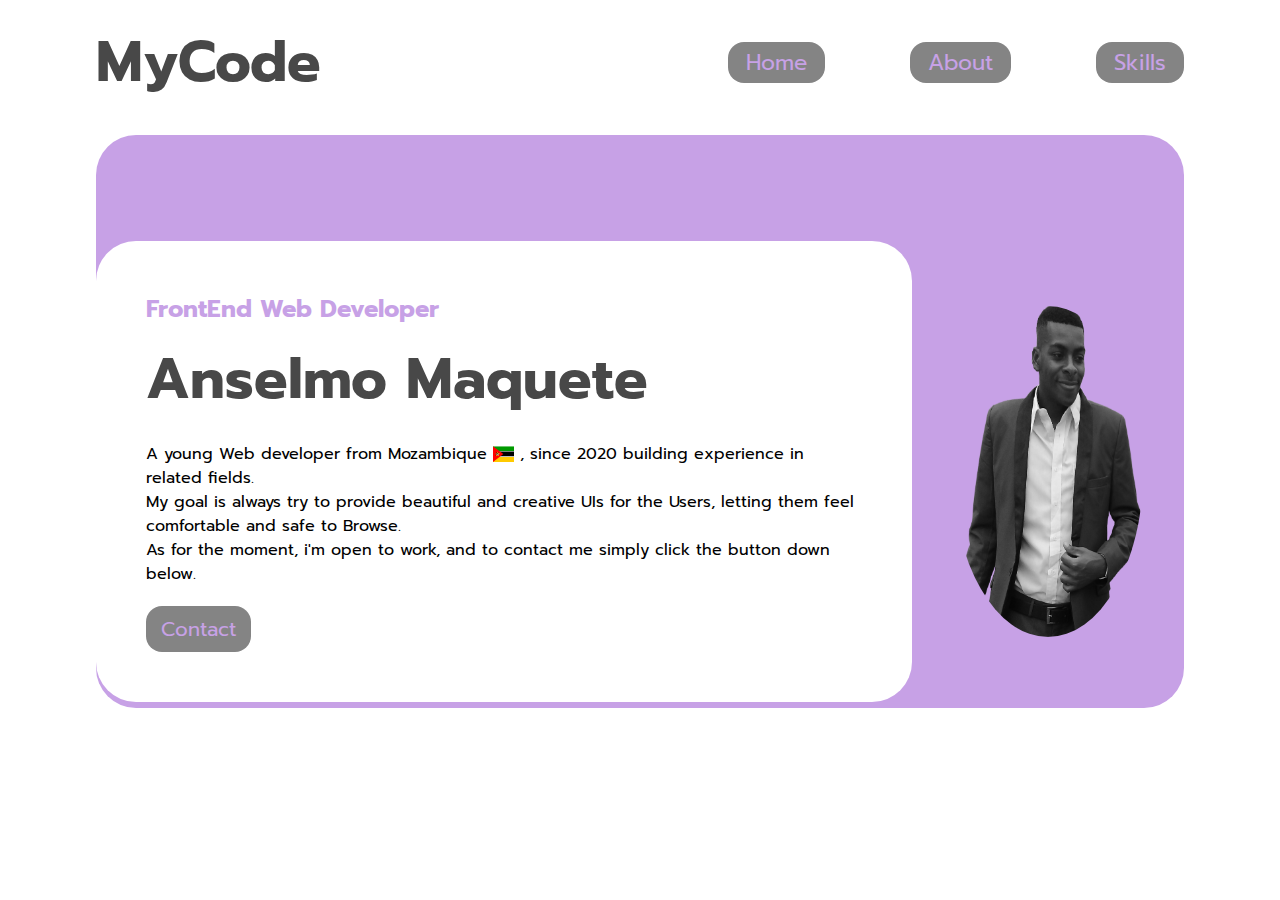
==== commit 48f6c637: "added a PopUp using JS" ====
--- a/about.html
+++ b/about.html
@@ -22,7 +22,7 @@
             <span class="span">MyCode</span>
             
             <a class="botao-baras">
-                   <span id="abrir"><i class="fa fa-bars"></i> Navigate</span>
+                   <span id="abrir"><i class="fa fa-bars"></i> Menu</span>
             </a>
             
             <div class="nav">
@@ -52,7 +52,12 @@
             
                 <p class="about-paragrafo lead">A young Web developer from Mozambique <span class="flag-icon flag-icon-mz"></span> , since 2020 building experience in related fields. <br>My goal is always try to provide beautiful and creative UIs for the Users, letting them feel comfortable and safe to Browse. <br>As for the moment, i'm open to work, and to contact me simply click the button down below.</p>
             
-                <a href="#" class="box-link" id="contacto">Contact</a>
+<!--              <a href="#" class="box-link" id="show">Contact</a>-->
+               <div class="popup box-link" onclick="myFunction()">Contact
+                 <span class="popuptext" id="myPopup">Email: Anselmolmaquete@gmail.com</span>
+               </div>
+                
+                 
             </div>
             
             <img src="images/aprovado.png" alt="" class="img-about">  
@@ -75,9 +80,16 @@
               
            });
            
-           $('#contacto').click( function() { alert('EMAIL: Anselmolmaquete@gmail.com'); });
+//           $('#contacto').click( function() { alert('EMAIL: Anselmolmaquete@gmail.com'); });
            
+            // When the user clicks on div, open the popup
+        
        });
+        
+        function myFunction() {
+            var popup = document.getElementById("myPopup");
+            popup.classList.toggle("show");
+            }
            
 	</script>
     
--- a/css/style.css
+++ b/css/style.css
@@ -94,7 +94,7 @@
 
 .img{
     width: 55%;
-    float: right
+    float: right;
 }
 /*Aqui termina INTRO*/
 
@@ -224,6 +224,27 @@
         height: 650px;
     }
     
+    .box-details.description{
+        padding: 10px;
+    }
+    h1, .box-paragrafo{
+        margin-bottom: 10px;
+    }
+    
+    .img{
+        min-width: 85%;
+    }
+    
+/*    SOBRE*/
+    .content.about, .box-about{
+        min-width: 55%;
+    }
+    .img-about{
+         min-width: 50%
+    }
+    .span{
+        font-size: 1.5em
+    }
     
 }
 /*fim TAMANHO MOBILE*/
@@ -254,6 +275,64 @@
     #cols{
     padding: 0px 250px;
 }
+    
         
 }
-/*fim TAMANHO DESKTOP*/+/*fim TAMANHO DESKTOP*/
+
+/*PopUP*/
+/* Container do PopUP*/
+.popup {
+  position: relative;
+  display: inline-block;
+  cursor: pointer;
+  user-select: none;
+}
+
+/* Corpo do PopUp */
+.popup .popuptext {
+  visibility: hidden;
+  width: 360px;
+  background-color: #848484;
+  color: #fff;
+  text-align: center;
+  border-radius: 6px;
+  padding: 8px 0;
+  position: absolute;
+  z-index: 1;
+  bottom: 125%;
+  left: 50%;
+  margin-left: -80px;
+  transition: all 650ms ease-in-out;
+}
+
+/* Setinha do PopUp*/
+/*
+.popup .popuptext::after {
+  content: "";
+  position: absolute;
+  top: 100%;
+  left: 50%;
+  margin-left: -5px;
+  border-width: 5px;
+  border-style: solid;
+  border-color: #555 transparent transparent transparent;
+}
+*/
+
+/* Classe para Mostrar ou Ocultar o PopUp */
+.popup .show {
+  visibility: visible;
+  animation: fadeIn 1s;
+}
+
+/* Animacao do PopUp */
+@-webkit-keyframes fadeIn {
+  from {opacity: 0;} 
+  to {opacity: 1;}
+}
+
+@keyframes fadeIn {
+  from {opacity: 0;}
+  to {opacity:1 ;}
+}
